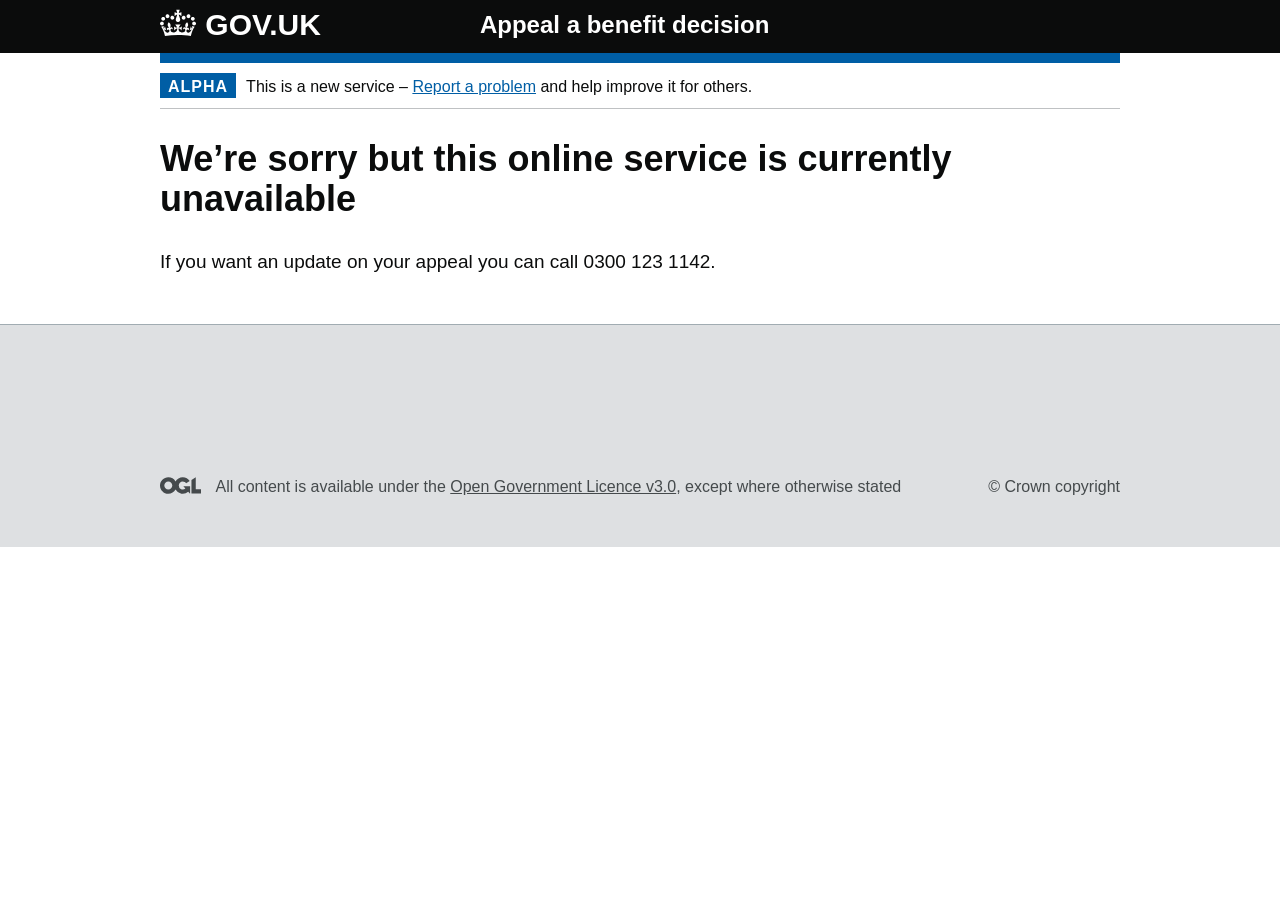
==== shutterPages/tya/index.html @ 8ff93b27 "Create custom maintenance pages for SYA and TYA" ====
<!DOCTYPE html>
<html>
<head>
    <meta charset="utf-8" />
    <meta http-equiv="X-UA-Compatible" content="IE=edge">
    <title>Service not available - GOV.UK</title>
    <meta name="viewport" content="width=device-width, initial-scale=1">
    <link rel="stylesheet" type="text/css" media="screen" href="main.css" />
    <link rel="shortcut icon" href="assets/favicon.ico" type="image/x-icon">
</head>
<body>
    <header class="govuk-header" role="banner" data-module="header">
        <div class="govuk-header__container govuk-width-container">
            <div class="govuk-header__logo">
                <a href="/" class="govuk-header__link govuk-header__link--homepage">
                    <span class="govuk-header__logotype">
                    
                    <svg role="presentation" focusable="false" class="govuk-header__logotype-crown" xmlns="http://www.w3.org/2000/svg" viewBox="0 0 132 97" height="32" width="36">
                        <path fill="currentColor" fill-rule="evenodd" d="M25 30.2c3.5 1.5 7.7-.2 9.1-3.7 1.5-3.6-.2-7.8-3.9-9.2-3.6-1.4-7.6.3-9.1 3.9-1.4 3.5.3 7.5 3.9 9zM9 39.5c3.6 1.5 7.8-.2 9.2-3.7 1.5-3.6-.2-7.8-3.9-9.1-3.6-1.5-7.6.2-9.1 3.8-1.4 3.5.3 7.5 3.8 9zM4.4 57.2c3.5 1.5 7.7-.2 9.1-3.8 1.5-3.6-.2-7.7-3.9-9.1-3.5-1.5-7.6.3-9.1 3.8-1.4 3.5.3 7.6 3.9 9.1zm38.3-21.4c3.5 1.5 7.7-.2 9.1-3.8 1.5-3.6-.2-7.7-3.9-9.1-3.6-1.5-7.6.3-9.1 3.8-1.3 3.6.4 7.7 3.9 9.1zm64.4-5.6c-3.6 1.5-7.8-.2-9.1-3.7-1.5-3.6.2-7.8 3.8-9.2 3.6-1.4 7.7.3 9.2 3.9 1.3 3.5-.4 7.5-3.9 9zm15.9 9.3c-3.6 1.5-7.7-.2-9.1-3.7-1.5-3.6.2-7.8 3.7-9.1 3.6-1.5 7.7.2 9.2 3.8 1.5 3.5-.3 7.5-3.8 9zm4.7 17.7c-3.6 1.5-7.8-.2-9.2-3.8-1.5-3.6.2-7.7 3.9-9.1 3.6-1.5 7.7.3 9.2 3.8 1.3 3.5-.4 7.6-3.9 9.1zM89.3 35.8c-3.6 1.5-7.8-.2-9.2-3.8-1.4-3.6.2-7.7 3.9-9.1 3.6-1.5 7.7.3 9.2 3.8 1.4 3.6-.3 7.7-3.9 9.1zM69.7 17.7l8.9 4.7V9.3l-8.9 2.8c-.2-.3-.5-.6-.9-.9L72.4 0H59.6l3.5 11.2c-.3.3-.6.5-.9.9l-8.8-2.8v13.1l8.8-4.7c.3.3.6.7.9.9l-5 15.4v.1c-.2.8-.4 1.6-.4 2.4 0 4.1 3.1 7.5 7 8.1h.2c.3 0 .7.1 1 .1.4 0 .7 0 1-.1h.2c4-.6 7.1-4.1 7.1-8.1 0-.8-.1-1.7-.4-2.4V34l-5.1-15.4c.4-.2.7-.6 1-.9zM66 92.8c16.9 0 32.8 1.1 47.1 3.2 4-16.9 8.9-26.7 14-33.5l-9.6-3.4c1 4.9 1.1 7.2 0 10.2-1.5-1.4-3-4.3-4.2-8.7L108.6 76c2.8-2 5-3.2 7.5-3.3-4.4 9.4-10 11.9-13.6 11.2-4.3-.8-6.3-4.6-5.6-7.9 1-4.7 5.7-5.9 8-.5 4.3-8.7-3-11.4-7.6-8.8 7.1-7.2 7.9-13.5 2.1-21.1-8 6.1-8.1 12.3-4.5 20.8-4.7-5.4-12.1-2.5-9.5 6.2 3.4-5.2 7.9-2 7.2 3.1-.6 4.3-6.4 7.8-13.5 7.2-10.3-.9-10.9-8-11.2-13.8 2.5-.5 7.1 1.8 11 7.3L80.2 60c-4.1 4.4-8 5.3-12.3 5.4 1.4-4.4 8-11.6 8-11.6H55.5s6.4 7.2 7.9 11.6c-4.2-.1-8-1-12.3-5.4l1.4 16.4c3.9-5.5 8.5-7.7 10.9-7.3-.3 5.8-.9 12.8-11.1 13.8-7.2.6-12.9-2.9-13.5-7.2-.7-5 3.8-8.3 7.1-3.1 2.7-8.7-4.6-11.6-9.4-6.2 3.7-8.5 3.6-14.7-4.6-20.8-5.8 7.6-5 13.9 2.2 21.1-4.7-2.6-11.9.1-7.7 8.8 2.3-5.5 7.1-4.2 8.1.5.7 3.3-1.3 7.1-5.7 7.9-3.5.7-9-1.8-13.5-11.2 2.5.1 4.7 1.3 7.5 3.3l-4.7-15.4c-1.2 4.4-2.7 7.2-4.3 8.7-1.1-3-.9-5.3 0-10.2l-9.5 3.4c5 6.9 9.9 16.7 14 33.5 14.8-2.1 30.8-3.2 47.7-3.2z"></path>
                        <image src="/assets/images/govuk-logotype-crown.png" class="govuk-header__logotype-crown-fallback-image"></image>
                    </svg>
                    <span class="govuk-header__logotype-text">
                        GOV.UK
                    </span>
                    </span>
                    
                </a>
            </div>
            <div class="govuk-header__proposition">
                <a href="/" class="proposition-name">Appeal a benefit decision</a>
            </div>
        </div>
    </header>

    <div class="govuk-width-container">
        
        <div class="govuk-phase-banner">
            <p class="govuk-phase-banner__content">
                <strong class="govuk-tag govuk-phase-banner__content__tag ">
                    alpha
                </strong>
                <span class="govuk-phase-banner__text">
                    This is a new service – 
                    <a class="govuk-link" href="mailto:benefitappeal_helpdesk@digital.justice.gov.uk?subject=Report a problem&amp;body=Don’t include personal or financial information like evidence, your National Insurance number or credit card details.">Report a problem</a>
                    and help improve it for others.
                </span>
            </p>
        </div>
        
        <main class="govuk-main-wrapper " id="main-content" role="main">
            <h2 class="govuk-heading-l">
                We’re sorry but this online service is currently unavailable
            </h2>
            <p>If you want an update on your appeal you can call 0300 123 1142.</p>
        </main>
    </div>

    <footer class="govuk-footer " role="contentinfo">
        <div class="govuk-width-container ">
            <div class="govuk-footer__meta">
                <div class="govuk-footer__meta-item govuk-footer__meta-item--grow">
                    <svg role="presentation" focusable="false" class="govuk-footer__licence-logo" xmlns="http://www.w3.org/2000/svg" viewBox="0 0 483.2 195.7" height="17" width="41">
                    <path fill="currentColor" d="M421.5 142.8V.1l-50.7 32.3v161.1h112.4v-50.7zm-122.3-9.6A47.12 47.12 0 0 1 221 97.8c0-26 21.1-47.1 47.1-47.1 16.7 0 31.4 8.7 39.7 21.8l42.7-27.2A97.63 97.63 0 0 0 268.1 0c-36.5 0-68.3 20.1-85.1 49.7A98 98 0 0 0 97.8 0C43.9 0 0 43.9 0 97.8s43.9 97.8 97.8 97.8c36.5 0 68.3-20.1 85.1-49.7a97.76 97.76 0 0 0 149.6 25.4l19.4 22.2h3v-87.8h-80l24.3 27.5zM97.8 145c-26 0-47.1-21.1-47.1-47.1s21.1-47.1 47.1-47.1 47.2 21 47.2 47S123.8 145 97.8 145"></path>
                    </svg>
                    <span class="govuk-footer__licence-description">
                    All content is available under the
                    <a class="govuk-footer__link" href="https://www.nationalarchives.gov.uk/doc/open-government-licence/version/3/" rel="license">Open Government Licence v3.0</a>, except where otherwise stated
                    </span>
                </div>
                <div class="govuk-footer__meta-item">
                    <a class="govuk-footer__link govuk-footer__copyright-logo" href="https://www.nationalarchives.gov.uk/information-management/re-using-public-sector-information/uk-government-licensing-framework/crown-copyright/">© Crown copyright</a>
                </div>
            </div>
        </div>
    </footer>
</body>
</html>
---- shutterPages/tya/main.css ----
body {
    margin: 0;
}

.govuk-link,a {
    font-family: "nta",Arial,sans-serif;
    -webkit-font-smoothing: antialiased;
    -moz-osx-font-smoothing: grayscale
}

/*! Copyright (c) 2011 by Margaret Calvert & Henrik Kubel. All rights reserved. The font has been customised for exclusive use on gov.uk. This cut is not commercially available. */
@font-face {
    font-family: 'nta';
    src: url('/assets/fonts/v1-2c037cf7e1-light.eot');
    src: url('/assets/fonts/v1-2c037cf7e1-light.eot') format('embedded-opentype'),
      url('/assets/fonts/v1-f38ad40456-light.woff2') format('woff2'),
      url('/assets/fonts/v1-458f8ea81c-light.woff') format('woff');
    font-weight: normal;
    font-style: normal;
    font-display: fallback;
}
  
@font-face {
    font-family: 'nta';
    src: url('/assets/fonts/v1-fb2676462a-bold.eot');
    src: url('/assets/fonts/v1-fb2676462a-bold.eot') format('embedded-opentype'),
      url('/assets/fonts/v1-a2452cb66f-bold.woff2') format('woff2'),
      url('/assets/fonts/v1-f38c792ac2-bold.woff') format('woff');
    font-weight: bold;
    font-style: normal;
    font-display: fallback;
}

@media print {
    .govuk-link,a {
        font-family: sans-serif
    }
}

.govuk-link:focus,a:focus {
    outline: 3px solid #ffbf47;
    outline-offset: 0;
    background-color: #ffbf47
}

.govuk-link:link,a:link {
    color: #005ea5
}

.govuk-link:visited,a:visited {
    color: #4c2c92
}

.govuk-link:hover,a:hover {
    color: #2b8cc4
}

.govuk-link:active,a:active {
    color: #2b8cc4
}

.govuk-link:focus,a:focus {
    color: #0b0c0c
}

@media print {
    [href^="/"].govuk-link::after,a[href^="/"]::after,[href^="http://"].govuk-link::after,a[href^="http://"]::after,[href^="https://"].govuk-link::after,a[href^="https://"]::after {
        content: " (" attr(href) ")";
        font-size: 90%;
        word-wrap: break-word
    }
}

.govuk-link--muted:link,.govuk-link--muted:visited,.govuk-link--muted:hover,.govuk-link--muted:active {
    color: #6f777b
}

.govuk-link--muted:focus {
    color: #0b0c0c
}

.govuk-link--text-colour:link,.govuk-link--text-colour:visited,.govuk-link--text-colour:hover,.govuk-link--text-colour:active,.govuk-link--text-colour:focus {
    color: #0b0c0c
}

@media print {
    .govuk-link--text-colour:link,.govuk-link--text-colour:visited,.govuk-link--text-colour:hover,.govuk-link--text-colour:active,.govuk-link--text-colour:focus {
        color: #000
    }
}

.govuk-link--no-visited-state:link {
    color: #005ea5
}

.govuk-link--no-visited-state:visited {
    color: #005ea5
}

.govuk-link--no-visited-state:hover {
    color: #2b8cc4
}

.govuk-link--no-visited-state:active {
    color: #2b8cc4
}

.govuk-link--no-visited-state:focus {
    color: #0b0c0c
}

.govuk-list,ul,ol {
    font-family: "nta",Arial,sans-serif;
    -webkit-font-smoothing: antialiased;
    -moz-osx-font-smoothing: grayscale;
    font-weight: 400;
    font-size: 16px;
    font-size: 1rem;
    line-height: 1.25;
    color: #0b0c0c;
    margin-top: 0;
    margin-bottom: 15px;
    padding-left: 0;
    list-style-type: none
}

@media print {
    .govuk-list,ul,ol {
        font-family: sans-serif
    }
}

@media (min-width: 40.0625em) {
    .govuk-list,ul,ol {
        font-size:19px;
        font-size: 1.1875rem;
        line-height: 1.31579
    }
}

@media print {
    .govuk-list,ul,ol {
        font-size: 14pt;
        line-height: 1.15
    }
}

@media print {
    .govuk-list,ul,ol {
        color: #000
    }
}

@media (min-width: 40.0625em) {
    .govuk-list,ul,ol {
        margin-bottom:20px
    }
}

.govuk-list .govuk-list,ul .govuk-list,ol .govuk-list,.govuk-list ul,ul ul,ol ul,.govuk-list ol,ul ol,ol ol {
    margin-top: 10px
}

.govuk-list>li,ul>li,ol>li {
    margin-bottom: 5px
}

.govuk-list--bullet,ul {
    padding-left: 20px;
    list-style-type: disc
}

.govuk-list--number,ol {
    padding-left: 20px;
    list-style-type: decimal
}

.govuk-list--bullet>li,ul>li,.govuk-list--number>li,ol>li {
    margin-bottom: 0
}

@media (min-width: 40.0625em) {
    .govuk-list--bullet>li,ul>li,.govuk-list--number>li,ol>li {
        margin-bottom:5px
    }
}

.govuk-template {
    background-color: #dee0e2
}

.govuk-template__body {
    margin: 0;
    background-color: #fff
}

.govuk-heading-xl {
    color: #0b0c0c;
    font-family: "nta",Arial,sans-serif;
    -webkit-font-smoothing: antialiased;
    -moz-osx-font-smoothing: grayscale;
    font-weight: 700;
    font-size: 32px;
    font-size: 2rem;
    line-height: 1.09375;
    display: block;
    margin-top: 0;
    margin-bottom: 30px
}

@media print {
    .govuk-heading-xl {
        color: #000
    }
}

@media print {
    .govuk-heading-xl {
        font-family: sans-serif
    }
}

@media (min-width: 40.0625em) {
    .govuk-heading-xl {
        font-size:48px;
        font-size: 3rem;
        line-height: 1.04167
    }
}

@media print {
    .govuk-heading-xl {
        font-size: 32pt;
        line-height: 1.15
    }
}

@media (min-width: 40.0625em) {
    .govuk-heading-xl {
        margin-bottom:50px
    }
}

.govuk-heading-l {
    color: #0b0c0c;
    font-family: "nta",Arial,sans-serif;
    -webkit-font-smoothing: antialiased;
    -moz-osx-font-smoothing: grayscale;
    font-weight: 700;
    font-size: 24px;
    font-size: 1.5rem;
    line-height: 1.04167;
    display: block;
    margin-top: 0;
    margin-bottom: 20px
}

@media print {
    .govuk-heading-l {
        color: #000
    }
}

@media print {
    .govuk-heading-l {
        font-family: sans-serif
    }
}

@media (min-width: 40.0625em) {
    .govuk-heading-l {
        font-size:36px;
        font-size: 2.25rem;
        line-height: 1.11111
    }
}

@media print {
    .govuk-heading-l {
        font-size: 24pt;
        line-height: 1.05
    }
}

@media (min-width: 40.0625em) {
    .govuk-heading-l {
        margin-bottom:30px
    }
}

.govuk-heading-m {
    color: #0b0c0c;
    font-family: "nta",Arial,sans-serif;
    -webkit-font-smoothing: antialiased;
    -moz-osx-font-smoothing: grayscale;
    font-weight: 700;
    font-size: 18px;
    font-size: 1.125rem;
    line-height: 1.11111;
    display: block;
    margin-top: 0;
    margin-bottom: 15px
}

@media print {
    .govuk-heading-m {
        color: #000
    }
}

@media print {
    .govuk-heading-m {
        font-family: sans-serif
    }
}

@media (min-width: 40.0625em) {
    .govuk-heading-m {
        font-size:24px;
        font-size: 1.5rem;
        line-height: 1.25
    }
}

@media print {
    .govuk-heading-m {
        font-size: 18pt;
        line-height: 1.15
    }
}

@media (min-width: 40.0625em) {
    .govuk-heading-m {
        margin-bottom:20px
    }
}

.govuk-heading-s {
    color: #0b0c0c;
    font-family: "nta",Arial,sans-serif;
    -webkit-font-smoothing: antialiased;
    -moz-osx-font-smoothing: grayscale;
    font-weight: 700;
    font-size: 16px;
    font-size: 1rem;
    line-height: 1.25;
    display: block;
    margin-top: 0;
    margin-bottom: 15px
}

@media print {
    .govuk-heading-s {
        color: #000
    }
}

@media print {
    .govuk-heading-s {
        font-family: sans-serif
    }
}

@media (min-width: 40.0625em) {
    .govuk-heading-s {
        font-size:19px;
        font-size: 1.1875rem;
        line-height: 1.31579
    }
}

@media print {
    .govuk-heading-s {
        font-size: 14pt;
        line-height: 1.15
    }
}

@media (min-width: 40.0625em) {
    .govuk-heading-s {
        margin-bottom:20px
    }
}

.govuk-caption-xl {
    font-family: "nta",Arial,sans-serif;
    -webkit-font-smoothing: antialiased;
    -moz-osx-font-smoothing: grayscale;
    font-weight: 400;
    font-size: 18px;
    font-size: 1.125rem;
    line-height: 1.11111;
    display: block;
    margin-bottom: 5px;
    color: #6f777b
}

@media print {
    .govuk-caption-xl {
        font-family: sans-serif
    }
}

@media (min-width: 40.0625em) {
    .govuk-caption-xl {
        font-size:27px;
        font-size: 1.6875rem;
        line-height: 1.11111
    }
}

@media print {
    .govuk-caption-xl {
        font-size: 18pt;
        line-height: 1.15
    }
}

.govuk-caption-l {
    font-family: "nta",Arial,sans-serif;
    -webkit-font-smoothing: antialiased;
    -moz-osx-font-smoothing: grayscale;
    font-weight: 400;
    font-size: 18px;
    font-size: 1.125rem;
    line-height: 1.11111;
    display: block;
    margin-bottom: 5px;
    color: #6f777b
}

@media print {
    .govuk-caption-l {
        font-family: sans-serif
    }
}

@media (min-width: 40.0625em) {
    .govuk-caption-l {
        font-size:24px;
        font-size: 1.5rem;
        line-height: 1.25
    }
}

@media print {
    .govuk-caption-l {
        font-size: 18pt;
        line-height: 1.15
    }
}

@media (min-width: 40.0625em) {
    .govuk-caption-l {
        margin-bottom:0
    }
}

.govuk-caption-m {
    font-family: "nta",Arial,sans-serif;
    -webkit-font-smoothing: antialiased;
    -moz-osx-font-smoothing: grayscale;
    font-weight: 400;
    font-size: 16px;
    font-size: 1rem;
    line-height: 1.25;
    display: block;
    color: #6f777b
}

@media print {
    .govuk-caption-m {
        font-family: sans-serif
    }
}

@media (min-width: 40.0625em) {
    .govuk-caption-m {
        font-size:19px;
        font-size: 1.1875rem;
        line-height: 1.31579
    }
}

@media print {
    .govuk-caption-m {
        font-size: 14pt;
        line-height: 1.15
    }
}

.govuk-body-l,.govuk-body-lead {
    color: #0b0c0c;
    font-family: "nta",Arial,sans-serif;
    -webkit-font-smoothing: antialiased;
    -moz-osx-font-smoothing: grayscale;
    font-weight: 400;
    font-size: 18px;
    font-size: 1.125rem;
    line-height: 1.11111;
    margin-top: 0;
    margin-bottom: 20px
}

@media print {
    .govuk-body-l,.govuk-body-lead {
        color: #000
    }
}

@media print {
    .govuk-body-l,.govuk-body-lead {
        font-family: sans-serif
    }
}

@media (min-width: 40.0625em) {
    .govuk-body-l,.govuk-body-lead {
        font-size:24px;
        font-size: 1.5rem;
        line-height: 1.25
    }
}

@media print {
    .govuk-body-l,.govuk-body-lead {
        font-size: 18pt;
        line-height: 1.15
    }
}

@media (min-width: 40.0625em) {
    .govuk-body-l,.govuk-body-lead {
        margin-bottom:30px
    }
}

.govuk-body-m,.govuk-body,p {
    color: #0b0c0c;
    font-family: "nta",Arial,sans-serif;
    -webkit-font-smoothing: antialiased;
    -moz-osx-font-smoothing: grayscale;
    font-weight: 400;
    font-size: 16px;
    font-size: 1rem;
    line-height: 1.25;
    margin-top: 0;
    margin-bottom: 15px
}

@media print {
    .govuk-body-m,.govuk-body,p {
        color: #000
    }
}

@media print {
    .govuk-body-m,.govuk-body,p {
        font-family: sans-serif
    }
}

@media (min-width: 40.0625em) {
    .govuk-body-m,.govuk-body,p {
        font-size:19px;
        font-size: 1.1875rem;
        line-height: 1.31579
    }
}

@media print {
    .govuk-body-m,.govuk-body,p {
        font-size: 14pt;
        line-height: 1.15
    }
}

@media (min-width: 40.0625em) {
    .govuk-body-m,.govuk-body,p {
        margin-bottom:20px
    }
}

.govuk-body-s {
    color: #0b0c0c;
    font-family: "nta",Arial,sans-serif;
    -webkit-font-smoothing: antialiased;
    -moz-osx-font-smoothing: grayscale;
    font-weight: 400;
    font-size: 14px;
    font-size: .875rem;
    line-height: 1.14286;
    margin-top: 0;
    margin-bottom: 15px
}

@media print {
    .govuk-body-s {
        color: #000
    }
}

@media print {
    .govuk-body-s {
        font-family: sans-serif
    }
}

@media (min-width: 40.0625em) {
    .govuk-body-s {
        font-size:16px;
        font-size: 1rem;
        line-height: 1.25
    }
}

@media print {
    .govuk-body-s {
        font-size: 14pt;
        line-height: 1.2
    }
}

@media (min-width: 40.0625em) {
    .govuk-body-s {
        margin-bottom:20px
    }
}

.govuk-body-xs {
    color: #0b0c0c;
    font-family: "nta",Arial,sans-serif;
    -webkit-font-smoothing: antialiased;
    -moz-osx-font-smoothing: grayscale;
    font-weight: 400;
    font-size: 12px;
    font-size: .75rem;
    line-height: 1.25;
    margin-top: 0;
    margin-bottom: 15px
}

@media print {
    .govuk-body-xs {
        color: #000
    }
}

@media print {
    .govuk-body-xs {
        font-family: sans-serif
    }
}

@media (min-width: 40.0625em) {
    .govuk-body-xs {
        font-size:14px;
        font-size: .875rem;
        line-height: 1.42857
    }
}

@media print {
    .govuk-body-xs {
        font-size: 12pt;
        line-height: 1.2
    }
}

@media (min-width: 40.0625em) {
    .govuk-body-xs {
        margin-bottom:20px
    }
}

.govuk-body-l+.govuk-heading-l,.govuk-body-lead+.govuk-heading-l {
    padding-top: 5px
}

@media (min-width: 40.0625em) {
    .govuk-body-l+.govuk-heading-l,.govuk-body-lead+.govuk-heading-l {
        padding-top:10px
    }
}

.govuk-body-m+.govuk-heading-l,.govuk-body+.govuk-heading-l,p+.govuk-heading-l,.govuk-body-s+.govuk-heading-l,.govuk-list+.govuk-heading-l,ul+.govuk-heading-l,ol+.govuk-heading-l {
    padding-top: 15px
}

@media (min-width: 40.0625em) {
    .govuk-body-m+.govuk-heading-l,.govuk-body+.govuk-heading-l,p+.govuk-heading-l,.govuk-body-s+.govuk-heading-l,.govuk-list+.govuk-heading-l,ul+.govuk-heading-l,ol+.govuk-heading-l {
        padding-top:20px
    }
}

.govuk-body-m+.govuk-heading-m,.govuk-body+.govuk-heading-m,p+.govuk-heading-m,.govuk-body-s+.govuk-heading-m,.govuk-list+.govuk-heading-m,ul+.govuk-heading-m,ol+.govuk-heading-m,.govuk-body-m+.govuk-heading-s,.govuk-body+.govuk-heading-s,p+.govuk-heading-s,.govuk-body-s+.govuk-heading-s,.govuk-list+.govuk-heading-s,ul+.govuk-heading-s,ol+.govuk-heading-s {
    padding-top: 5px
}

@media (min-width: 40.0625em) {
    .govuk-body-m+.govuk-heading-m,.govuk-body+.govuk-heading-m,p+.govuk-heading-m,.govuk-body-s+.govuk-heading-m,.govuk-list+.govuk-heading-m,ul+.govuk-heading-m,ol+.govuk-heading-m,.govuk-body-m+.govuk-heading-s,.govuk-body+.govuk-heading-s,p+.govuk-heading-s,.govuk-body-s+.govuk-heading-s,.govuk-list+.govuk-heading-s,ul+.govuk-heading-s,ol+.govuk-heading-s {
        padding-top:10px
    }
}

.govuk-section-break {
    margin: 0;
    border: 0
}

.govuk-section-break--xl {
    margin-top: 30px;
    margin-bottom: 30px
}

@media (min-width: 40.0625em) {
    .govuk-section-break--xl {
        margin-top:50px
    }
}

@media (min-width: 40.0625em) {
    .govuk-section-break--xl {
        margin-bottom:50px
    }
}

.govuk-section-break--l {
    margin-top: 20px;
    margin-bottom: 20px
}

@media (min-width: 40.0625em) {
    .govuk-section-break--l {
        margin-top:30px
    }
}

@media (min-width: 40.0625em) {
    .govuk-section-break--l {
        margin-bottom:30px
    }
}

.govuk-section-break--m {
    margin-top: 15px;
    margin-bottom: 15px
}

@media (min-width: 40.0625em) {
    .govuk-section-break--m {
        margin-top:20px
    }
}

@media (min-width: 40.0625em) {
    .govuk-section-break--m {
        margin-bottom:20px
    }
}

.govuk-section-break--visible {
    border-bottom: 1px solid #bfc1c3
}

.govuk-form-group {
    margin-bottom: 20px
}

@media (min-width: 40.0625em) {
    .govuk-form-group {
        margin-bottom:30px
    }
}

.govuk-form-group .govuk-form-group:last-of-type {
    margin-bottom: 0
}

.govuk-form-group--error {
    padding-left: 15px;
    border-left: 5px solid #b10e1e
}

.govuk-form-group--error .govuk-form-group {
    padding: 0;
    border: 0
}

.govuk-grid-row {
    margin-right: -15px;
    margin-left: -15px
}

.govuk-grid-row:after {
    content: "";
    display: block;
    clear: both
}

.govuk-grid-column-one-quarter {
    box-sizing: border-box;
    width: 100%;
    padding: 0 15px
}

@media (min-width: 40.0625em) {
    .govuk-grid-column-one-quarter {
        width:25%;
        float: left
    }
}

.govuk-grid-column-one-third {
    box-sizing: border-box;
    width: 100%;
    padding: 0 15px
}

@media (min-width: 40.0625em) {
    .govuk-grid-column-one-third {
        width:33.3333%;
        float: left
    }
}

.govuk-grid-column-one-half {
    box-sizing: border-box;
    width: 100%;
    padding: 0 15px
}

@media (min-width: 40.0625em) {
    .govuk-grid-column-one-half {
        width:50%;
        float: left
    }
}

.govuk-grid-column-two-thirds {
    box-sizing: border-box;
    width: 100%;
    padding: 0 15px
}

@media (min-width: 40.0625em) {
    .govuk-grid-column-two-thirds {
        width:66.6666%;
        float: left
    }
}

.govuk-grid-column-three-quarters {
    box-sizing: border-box;
    width: 100%;
    padding: 0 15px
}

@media (min-width: 40.0625em) {
    .govuk-grid-column-three-quarters {
        width:75%;
        float: left
    }
}

.govuk-grid-column-full {
    box-sizing: border-box;
    width: 100%;
    padding: 0 15px
}

@media (min-width: 40.0625em) {
    .govuk-grid-column-full {
        width:100%;
        float: left
    }
}

.govuk-main-wrapper {
    padding-top: 20px;
    padding-bottom: 20px;
    display: block
}

@media (min-width: 40.0625em) {
    .govuk-main-wrapper {
        padding-top:30px
    }
}

@media (min-width: 40.0625em) {
    .govuk-main-wrapper {
        padding-bottom:30px
    }
}

.govuk-main-wrapper--l {
    padding-top: 30px
}

@media (min-width: 40.0625em) {
    .govuk-main-wrapper--l {
        padding-top:50px
    }
}

.govuk-width-container {
    max-width: 960px;
    margin: 0 15px
}

@media (min-width: 40.0625em) {
    .govuk-width-container {
        margin:0 30px
    }
}

@media (min-width: 1020px) {
    .govuk-width-container {
        margin:0 auto
    }
}

.govuk-back-link {
    font-size: 14px;
    font-size: .875rem;
    line-height: 1.14286;
    font-family: "nta",Arial,sans-serif;
    -webkit-font-smoothing: antialiased;
    -moz-osx-font-smoothing: grayscale;
    display: inline-block;
    position: relative;
    margin-top: 15px;
    margin-bottom: 15px;
    padding-left: 14px;
    border-bottom: 1px solid #0b0c0c;
    text-decoration: none
}

@media (min-width: 40.0625em) {
    .govuk-back-link {
        font-size:16px;
        font-size: 1rem;
        line-height: 1.25
    }
}

@media print {
    .govuk-back-link {
        font-size: 14pt;
        line-height: 1.2
    }
}

@media print {
    .govuk-back-link {
        font-family: sans-serif
    }
}

.govuk-back-link:focus {
    outline: 3px solid #ffbf47;
    outline-offset: 0;
    background-color: #ffbf47
}

.govuk-back-link:link,.govuk-back-link:visited,.govuk-back-link:hover,.govuk-back-link:active,.govuk-back-link:focus {
    color: #0b0c0c
}

@media print {
    .govuk-back-link:link,.govuk-back-link:visited,.govuk-back-link:hover,.govuk-back-link:active,.govuk-back-link:focus {
        color: #000
    }
}

.govuk-back-link:before {
    display: block;
    width: 0;
    height: 0;
    border-style: solid;
    border-color: transparent;
    -webkit-clip-path: polygon(0% 50%, 100% 100%, 100% 0%);
    clip-path: polygon(0% 50%, 100% 100%, 100% 0%);
    border-width: 5px 6px 5px 0;
    border-right-color: inherit;
    content: "";
    position: absolute;
    top: -1px;
    bottom: 1px;
    left: 0;
    margin: auto
}

.govuk-back-link:before {
    top: -1px;
    bottom: 1px
}

.govuk-breadcrumbs {
    font-family: "nta",Arial,sans-serif;
    -webkit-font-smoothing: antialiased;
    -moz-osx-font-smoothing: grayscale;
    font-weight: 400;
    font-size: 14px;
    font-size: .875rem;
    line-height: 1.14286;
    color: #0b0c0c;
    margin-top: 15px;
    margin-bottom: 10px
}

@media print {
    .govuk-breadcrumbs {
        font-family: sans-serif
    }
}

@media (min-width: 40.0625em) {
    .govuk-breadcrumbs {
        font-size:16px;
        font-size: 1rem;
        line-height: 1.25
    }
}

@media print {
    .govuk-breadcrumbs {
        font-size: 14pt;
        line-height: 1.2
    }
}

@media print {
    .govuk-breadcrumbs {
        color: #000
    }
}

.govuk-breadcrumbs__list {
    margin: 0;
    padding: 0;
    list-style-type: none
}

.govuk-breadcrumbs__list:after {
    content: "";
    display: block;
    clear: both
}

.govuk-breadcrumbs__list-item {
    display: inline-block;
    position: relative;
    margin-bottom: 5px;
    margin-left: 10px;
    padding-left: 15.655px;
    float: left
}

.govuk-breadcrumbs__list-item:before {
    content: "";
    display: block;
    position: absolute;
    top: -1px;
    bottom: 1px;
    left: -3.31px;
    width: 7px;
    height: 7px;
    margin: auto 0;
    -webkit-transform: rotate(45deg);
    -ms-transform: rotate(45deg);
    transform: rotate(45deg);
    border: solid;
    border-width: 1px 1px 0 0;
    border-color: #6f777b
}

.govuk-breadcrumbs__list-item:first-child {
    margin-left: 0;
    padding-left: 0
}

.govuk-breadcrumbs__list-item:first-child:before {
    content: none;
    display: none
}

.govuk-breadcrumbs__link {
    font-family: "nta",Arial,sans-serif;
    -webkit-font-smoothing: antialiased;
    -moz-osx-font-smoothing: grayscale
}

@media print {
    .govuk-breadcrumbs__link {
        font-family: sans-serif
    }
}

.govuk-breadcrumbs__link:focus {
    outline: 3px solid #ffbf47;
    outline-offset: 0;
    background-color: #ffbf47
}

.govuk-breadcrumbs__link:link,.govuk-breadcrumbs__link:visited,.govuk-breadcrumbs__link:hover,.govuk-breadcrumbs__link:active,.govuk-breadcrumbs__link:focus {
    color: #0b0c0c
}

@media print {
    .govuk-breadcrumbs__link:link,.govuk-breadcrumbs__link:visited,.govuk-breadcrumbs__link:hover,.govuk-breadcrumbs__link:active,.govuk-breadcrumbs__link:focus {
        color: #000
    }
}

.govuk-button {
    font-family: "nta",Arial,sans-serif;
    -webkit-font-smoothing: antialiased;
    -moz-osx-font-smoothing: grayscale;
    font-weight: 400;
    font-size: 16px;
    font-size: 1rem;
    line-height: 1.1875;
    box-sizing: border-box;
    display: inline-block;
    position: relative;
    width: 100%;
    margin-top: 0;
    margin-bottom: 22px;
    padding: 7px 10px;
    border: 2px solid transparent;
    border-radius: 0;
    color: #fff;
    background-color: #00823b;
    box-shadow: 0 2px 0 #003618;
    text-align: center;
    vertical-align: top;
    cursor: pointer;
    -webkit-appearance: none
}

@media print {
    .govuk-button {
        font-family: sans-serif
    }
}

@media (min-width: 40.0625em) {
    .govuk-button {
        font-size:19px;
        font-size: 1.1875rem;
        line-height: 1
    }
}

@media print {
    .govuk-button {
        font-size: 14pt;
        line-height: 19px
    }
}

.govuk-button:focus {
    outline: 3px solid #ffbf47;
    outline-offset: 0
}

@media (min-width: 40.0625em) {
    .govuk-button {
        margin-bottom:32px
    }
}

@media (min-width: 40.0625em) {
    .govuk-button {
        width:auto
    }
}

.govuk-button:link,.govuk-button:visited,.govuk-button:active,.govuk-button:hover {
    color: #fff;
    text-decoration: none
}

.govuk-button::-moz-focus-inner {
    padding: 0;
    border: 0
}

.govuk-button:hover,.govuk-button:focus {
    background-color: #00692f
}

.govuk-button:active {
    top: 2px;
    box-shadow: none
}

.govuk-button::before {
    content: "";
    display: block;
    position: absolute;
    top: -2px;
    right: -2px;
    bottom: -4px;
    left: -2px;
    background: transparent
}

.govuk-button:active::before {
    top: -4px
}

.govuk-button--disabled,.govuk-button[disabled="disabled"],.govuk-button[disabled] {
    opacity: 0.5;
    background: #00823b
}

.govuk-button--disabled:hover,.govuk-button[disabled="disabled"]:hover,.govuk-button[disabled]:hover {
    background-color: #00823b;
    cursor: default
}

.govuk-button--disabled:focus,.govuk-button[disabled="disabled"]:focus,.govuk-button[disabled]:focus {
    outline: none
}

.govuk-button--disabled:active,.govuk-button[disabled="disabled"]:active,.govuk-button[disabled]:active {
    top: 0;
    box-shadow: 0 2px 0 #003618
}

.govuk-button--start {
    font-weight: 700;
    font-size: 18px;
    font-size: 1.125rem;
    line-height: 1;
    min-height: auto;
    padding-top: 8px;
    padding-right: 40px;
    padding-bottom: 8px;
    padding-left: 15px;
    background-image: url("/assets/images/icon-pointer.png");
    background-repeat: no-repeat;
    background-position: 100% 50%
}

@media (min-width: 40.0625em) {
    .govuk-button--start {
        font-size:24px;
        font-size: 1.5rem;
        line-height: 1
    }
}

@media print {
    .govuk-button--start {
        font-size: 18pt;
        line-height: 1
    }
}

@media only screen and (-webkit-min-device-pixel-ratio: 2), only screen and (min--moz-device-pixel-ratio: 2), only screen and (min-device-pixel-ratio: 2), only screen and (min-resolution: 192dpi), only screen and (min-resolution: 2dppx) {
    .govuk-button--start {
        background-image:url("/assets/images/icon-pointer-2x.png");
        background-size: 30px 19px
    }
}

.govuk-button {
    padding-top: 9px;
    padding-bottom: 6px
}

.govuk-button--start {
    padding-top: 9px;
    padding-bottom: 6px
}

.govuk-error-message {
    font-family: "nta",Arial,sans-serif;
    -webkit-font-smoothing: antialiased;
    -moz-osx-font-smoothing: grayscale;
    font-weight: 700;
    font-size: 16px;
    font-size: 1rem;
    line-height: 1.25;
    display: block;
    margin-bottom: 15px;
    clear: both;
    color: #b10e1e
}

@media print {
    .govuk-error-message {
        font-family: sans-serif
    }
}

@media (min-width: 40.0625em) {
    .govuk-error-message {
        font-size:19px;
        font-size: 1.1875rem;
        line-height: 1.31579
    }
}

@media print {
    .govuk-error-message {
        font-size: 14pt;
        line-height: 1.15
    }
}

.govuk-fieldset {
    margin: 0;
    padding: 0;
    border: 0
}

.govuk-fieldset:after {
    content: "";
    display: block;
    clear: both
}

.govuk-fieldset__legend {
    font-family: "nta",Arial,sans-serif;
    -webkit-font-smoothing: antialiased;
    -moz-osx-font-smoothing: grayscale;
    font-weight: 400;
    font-size: 16px;
    font-size: 1rem;
    line-height: 1.25;
    color: #0b0c0c;
    box-sizing: border-box;
    display: table;
    max-width: 100%;
    margin-bottom: 10px;
    padding: 0;
    overflow: hidden;
    white-space: normal
}

@media print {
    .govuk-fieldset__legend {
        font-family: sans-serif
    }
}

@media (min-width: 40.0625em) {
    .govuk-fieldset__legend {
        font-size:19px;
        font-size: 1.1875rem;
        line-height: 1.31579
    }
}

@media print {
    .govuk-fieldset__legend {
        font-size: 14pt;
        line-height: 1.15
    }
}

@media print {
    .govuk-fieldset__legend {
        color: #000
    }
}

.govuk-fieldset__legend--xl {
    font-family: "nta",Arial,sans-serif;
    -webkit-font-smoothing: antialiased;
    -moz-osx-font-smoothing: grayscale;
    font-weight: 700;
    font-size: 32px;
    font-size: 2rem;
    line-height: 1.09375;
    margin-bottom: 15px
}

@media print {
    .govuk-fieldset__legend--xl {
        font-family: sans-serif
    }
}

@media (min-width: 40.0625em) {
    .govuk-fieldset__legend--xl {
        font-size:48px;
        font-size: 3rem;
        line-height: 1.04167
    }
}

@media print {
    .govuk-fieldset__legend--xl {
        font-size: 32pt;
        line-height: 1.15
    }
}

.govuk-fieldset__legend--l {
    font-family: "nta",Arial,sans-serif;
    -webkit-font-smoothing: antialiased;
    -moz-osx-font-smoothing: grayscale;
    font-weight: 700;
    font-size: 24px;
    font-size: 1.5rem;
    line-height: 1.04167;
    margin-bottom: 15px
}

@media print {
    .govuk-fieldset__legend--l {
        font-family: sans-serif
    }
}

@media (min-width: 40.0625em) {
    .govuk-fieldset__legend--l {
        font-size:36px;
        font-size: 2.25rem;
        line-height: 1.11111
    }
}

@media print {
    .govuk-fieldset__legend--l {
        font-size: 24pt;
        line-height: 1.05
    }
}

.govuk-fieldset__legend--m {
    font-family: "nta",Arial,sans-serif;
    -webkit-font-smoothing: antialiased;
    -moz-osx-font-smoothing: grayscale;
    font-weight: 700;
    font-size: 18px;
    font-size: 1.125rem;
    line-height: 1.11111;
    margin-bottom: 15px
}

@media print {
    .govuk-fieldset__legend--m {
        font-family: sans-serif
    }
}

@media (min-width: 40.0625em) {
    .govuk-fieldset__legend--m {
        font-size:24px;
        font-size: 1.5rem;
        line-height: 1.25
    }
}

@media print {
    .govuk-fieldset__legend--m {
        font-size: 18pt;
        line-height: 1.15
    }
}

.govuk-fieldset__legend--s {
    font-family: "nta",Arial,sans-serif;
    -webkit-font-smoothing: antialiased;
    -moz-osx-font-smoothing: grayscale;
    font-weight: 700;
    font-size: 16px;
    font-size: 1rem;
    line-height: 1.25
}

@media print {
    .govuk-fieldset__legend--s {
        font-family: sans-serif
    }
}

@media (min-width: 40.0625em) {
    .govuk-fieldset__legend--s {
        font-size:19px;
        font-size: 1.1875rem;
        line-height: 1.31579
    }
}

@media print {
    .govuk-fieldset__legend--s {
        font-size: 14pt;
        line-height: 1.15
    }
}

.govuk-fieldset__heading {
    margin: 0;
    font-size: inherit;
    font-weight: inherit
}

.govuk-hint {
    font-family: "nta",Arial,sans-serif;
    -webkit-font-smoothing: antialiased;
    -moz-osx-font-smoothing: grayscale;
    font-weight: 400;
    font-size: 16px;
    font-size: 1rem;
    line-height: 1.25;
    display: block;
    margin-bottom: 15px;
    color: #6f777b
}

@media print {
    .govuk-hint {
        font-family: sans-serif
    }
}

@media (min-width: 40.0625em) {
    .govuk-hint {
        font-size:19px;
        font-size: 1.1875rem;
        line-height: 1.31579
    }
}

@media print {
    .govuk-hint {
        font-size: 14pt;
        line-height: 1.15
    }
}

.govuk-label:not(.govuk-label--m):not(.govuk-label--l):not(.govuk-label--xl)+.govuk-hint {
    margin-bottom: 10px
}

.govuk-fieldset__legend:not(.govuk-fieldset__legend--m):not(.govuk-fieldset__legend--l):not(.govuk-fieldset__legend--xl)+.govuk-hint {
    margin-bottom: 10px
}

.govuk-fieldset__legend+.govuk-hint,.govuk-fieldset__legend+.govuk-hint {
    margin-top: -5px
}

.govuk-label {
    font-family: "nta",Arial,sans-serif;
    -webkit-font-smoothing: antialiased;
    -moz-osx-font-smoothing: grayscale;
    font-weight: 400;
    font-size: 16px;
    font-size: 1rem;
    line-height: 1.25;
    color: #0b0c0c;
    display: block;
    margin-bottom: 5px
}

@media print {
    .govuk-label {
        font-family: sans-serif
    }
}

@media (min-width: 40.0625em) {
    .govuk-label {
        font-size:19px;
        font-size: 1.1875rem;
        line-height: 1.31579
    }
}

@media print {
    .govuk-label {
        font-size: 14pt;
        line-height: 1.15
    }
}

@media print {
    .govuk-label {
        color: #000
    }
}

.govuk-label--xl {
    font-family: "nta",Arial,sans-serif;
    -webkit-font-smoothing: antialiased;
    -moz-osx-font-smoothing: grayscale;
    font-weight: 700;
    font-size: 32px;
    font-size: 2rem;
    line-height: 1.09375;
    margin-bottom: 15px
}

@media print {
    .govuk-label--xl {
        font-family: sans-serif
    }
}

@media (min-width: 40.0625em) {
    .govuk-label--xl {
        font-size:48px;
        font-size: 3rem;
        line-height: 1.04167
    }
}

@media print {
    .govuk-label--xl {
        font-size: 32pt;
        line-height: 1.15
    }
}

.govuk-label--l {
    font-family: "nta",Arial,sans-serif;
    -webkit-font-smoothing: antialiased;
    -moz-osx-font-smoothing: grayscale;
    font-weight: 700;
    font-size: 24px;
    font-size: 1.5rem;
    line-height: 1.04167;
    margin-bottom: 15px
}

@media print {
    .govuk-label--l {
        font-family: sans-serif
    }
}

@media (min-width: 40.0625em) {
    .govuk-label--l {
        font-size:36px;
        font-size: 2.25rem;
        line-height: 1.11111
    }
}

@media print {
    .govuk-label--l {
        font-size: 24pt;
        line-height: 1.05
    }
}

.govuk-label--m {
    font-family: "nta",Arial,sans-serif;
    -webkit-font-smoothing: antialiased;
    -moz-osx-font-smoothing: grayscale;
    font-weight: 700;
    font-size: 18px;
    font-size: 1.125rem;
    line-height: 1.11111;
    margin-bottom: 10px
}

@media print {
    .govuk-label--m {
        font-family: sans-serif
    }
}

@media (min-width: 40.0625em) {
    .govuk-label--m {
        font-size:24px;
        font-size: 1.5rem;
        line-height: 1.25
    }
}

@media print {
    .govuk-label--m {
        font-size: 18pt;
        line-height: 1.15
    }
}

.govuk-label--s {
    font-family: "nta",Arial,sans-serif;
    -webkit-font-smoothing: antialiased;
    -moz-osx-font-smoothing: grayscale;
    font-weight: 700;
    font-size: 16px;
    font-size: 1rem;
    line-height: 1.25
}

@media print {
    .govuk-label--s {
        font-family: sans-serif
    }
}

@media (min-width: 40.0625em) {
    .govuk-label--s {
        font-size:19px;
        font-size: 1.1875rem;
        line-height: 1.31579
    }
}

@media print {
    .govuk-label--s {
        font-size: 14pt;
        line-height: 1.15
    }
}

.govuk-label-wrapper {
    margin: 0
}

.govuk-checkboxes__item {
    font-family: "nta",Arial,sans-serif;
    -webkit-font-smoothing: antialiased;
    -moz-osx-font-smoothing: grayscale;
    font-weight: 400;
    font-size: 16px;
    font-size: 1rem;
    line-height: 1.25;
    display: block;
    position: relative;
    min-height: 40px;
    margin-bottom: 10px;
    padding: 0 0 0 40px;
    clear: left
}

@media print {
    .govuk-checkboxes__item {
        font-family: sans-serif
    }
}

@media (min-width: 40.0625em) {
    .govuk-checkboxes__item {
        font-size:19px;
        font-size: 1.1875rem;
        line-height: 1.31579
    }
}

@media print {
    .govuk-checkboxes__item {
        font-size: 14pt;
        line-height: 1.15
    }
}

.govuk-checkboxes__item:last-child,.govuk-checkboxes__item:last-of-type {
    margin-bottom: 0
}

.govuk-checkboxes__input {
    position: absolute;
    z-index: 1;
    top: 0;
    left: 0;
    width: 40px;
    height: 40px;
    cursor: pointer;
    margin: 0;
    opacity: 0
}

.govuk-checkboxes__label {
    display: inline-block;
    margin-bottom: 0;
    padding: 8px 15px 5px;
    cursor: pointer;
    -ms-touch-action: manipulation;
    touch-action: manipulation
}

.govuk-checkboxes__hint {
    display: block;
    padding-right: 15px;
    padding-left: 15px
}

.govuk-checkboxes__input+.govuk-checkboxes__label::before {
    content: "";
    box-sizing: border-box;
    position: absolute;
    top: 0;
    left: 0;
    width: 40px;
    height: 40px;
    border: 2px solid currentColor;
    background: transparent
}

.govuk-checkboxes__input+.govuk-checkboxes__label::after {
    content: "";
    position: absolute;
    top: 11px;
    left: 9px;
    width: 18px;
    height: 7px;
    -webkit-transform: rotate(-45deg);
    -ms-transform: rotate(-45deg);
    transform: rotate(-45deg);
    border: solid;
    border-width: 0 0 5px 5px;
    border-top-color: transparent;
    opacity: 0;
    background: transparent
}

.govuk-checkboxes__input:focus+.govuk-checkboxes__label::before {
    outline: 3px solid transparent;
    outline-offset: 3px;
    box-shadow: 0 0 0 3px #ffbf47
}

.govuk-checkboxes__input:checked+.govuk-checkboxes__label::after {
    opacity: 1
}

.govuk-checkboxes__input:disabled,.govuk-checkboxes__input:disabled+.govuk-checkboxes__label {
    cursor: default
}

.govuk-checkboxes__input:disabled+.govuk-checkboxes__label {
    opacity: .5
}

.govuk-checkboxes__conditional {
    margin-bottom: 15px;
    margin-left: 18px;
    padding-left: 33px;
    border-left: 4px solid #bfc1c3
}

@media (min-width: 40.0625em) {
    .govuk-checkboxes__conditional {
        margin-bottom:20px
    }
}

.js-enabled .govuk-checkboxes__conditional--hidden {
    display: none
}

.govuk-checkboxes__conditional>:last-child {
    margin-bottom: 0
}

.govuk-character-count {
    margin-bottom: 20px
}

@media (min-width: 40.0625em) {
    .govuk-character-count {
        margin-bottom:30px
    }
}

.govuk-character-count .govuk-form-group,.govuk-character-count .govuk-textarea {
    margin-bottom: 5px
}

.govuk-character-count .govuk-textarea--error {
    padding: 3px
}

.govuk-character-count__message {
    margin-top: 0;
    margin-bottom: 0
}

.govuk-character-count__message--disabled {
    visibility: hidden
}

.govuk-input {
    font-family: "nta",Arial,sans-serif;
    -webkit-font-smoothing: antialiased;
    -moz-osx-font-smoothing: grayscale;
    font-weight: 400;
    font-size: 16px;
    font-size: 1rem;
    line-height: 1.25;
    box-sizing: border-box;
    width: 100%;
    height: 40px;
    margin-top: 0;
    padding: 5px;
    border: 2px solid #0b0c0c;
    border-radius: 0;
    -webkit-appearance: none;
    -moz-appearance: none;
    appearance: none
}

@media print {
    .govuk-input {
        font-family: sans-serif
    }
}

@media (min-width: 40.0625em) {
    .govuk-input {
        font-size:19px;
        font-size: 1.1875rem;
        line-height: 1.31579
    }
}

@media print {
    .govuk-input {
        font-size: 14pt;
        line-height: 1.15
    }
}

.govuk-input:focus {
    outline: 3px solid #ffbf47;
    outline-offset: 0
}

.govuk-input::-webkit-outer-spin-button,.govuk-input::-webkit-inner-spin-button {
    margin: 0;
    -webkit-appearance: none
}

.govuk-input[type="number"] {
    -moz-appearance: textfield
}

.govuk-input--error {
    border: 4px solid #b10e1e
}

.govuk-input--width-30 {
    max-width: 59ex
}

.govuk-input--width-20 {
    max-width: 41ex
}

.govuk-input--width-10 {
    max-width: 23ex
}

.govuk-input--width-5 {
    max-width: 10.8ex
}

.govuk-input--width-4 {
    max-width: 9ex
}

.govuk-input--width-3 {
    max-width: 7.2ex
}

.govuk-input--width-2 {
    max-width: 5.4ex
}

.govuk-date-input {
    font-size: 0
}

.govuk-date-input:after {
    content: "";
    display: block;
    clear: both
}

.govuk-date-input__item {
    display: inline-block;
    margin-right: 20px;
    margin-bottom: 0
}

.govuk-date-input__label {
    display: block
}

.govuk-date-input__input {
    margin-bottom: 0
}

.govuk-details {
    font-family: "nta",Arial,sans-serif;
    -webkit-font-smoothing: antialiased;
    -moz-osx-font-smoothing: grayscale;
    font-weight: 400;
    font-size: 16px;
    font-size: 1rem;
    line-height: 1.25;
    color: #0b0c0c;
    margin-bottom: 20px;
    display: block
}

@media print {
    .govuk-details {
        font-family: sans-serif
    }
}

@media (min-width: 40.0625em) {
    .govuk-details {
        font-size:19px;
        font-size: 1.1875rem;
        line-height: 1.31579
    }
}

@media print {
    .govuk-details {
        font-size: 14pt;
        line-height: 1.15
    }
}

@media print {
    .govuk-details {
        color: #000
    }
}

@media (min-width: 40.0625em) {
    .govuk-details {
        margin-bottom:30px
    }
}

.govuk-details__summary {
    display: inline-block;
    position: relative;
    margin-bottom: 5px;
    padding-left: 25px;
    color: #005ea5;
    cursor: pointer
}

.govuk-details__summary-text {
    text-decoration: underline
}

.govuk-details__summary:hover {
    color: #2b8cc4
}

.govuk-details__summary:focus {
    outline: 4px solid #ffbf47;
    outline-offset: -1px;
    color: #0b0c0c;
    background: #ffbf47
}

.govuk-details__summary::-webkit-details-marker {
    display: none
}

.govuk-details__summary:before {
    content: "";
    position: absolute;
    top: 0;
    bottom: 0;
    left: 0;
    margin: auto;
    display: block;
    width: 0;
    height: 0;
    border-style: solid;
    border-color: transparent;
    -webkit-clip-path: polygon(0% 0%, 100% 50%, 0% 100%);
    clip-path: polygon(0% 0%, 100% 50%, 0% 100%);
    border-width: 7px 0 7px 12.124px;
    border-left-color: inherit
}

.govuk-details[open]>.govuk-details__summary:before {
    display: block;
    width: 0;
    height: 0;
    border-style: solid;
    border-color: transparent;
    -webkit-clip-path: polygon(0% 0%, 50% 100%, 100% 0%);
    clip-path: polygon(0% 0%, 50% 100%, 100% 0%);
    border-width: 12.124px 7px 0 7px;
    border-top-color: inherit
}

.govuk-details__text {
    padding: 15px;
    padding-left: 20px;
    border-left: 5px solid #bfc1c3
}

.govuk-details__text p {
    margin-top: 0;
    margin-bottom: 20px
}

.govuk-details__text>:last-child {
    margin-bottom: 0
}

.govuk-error-summary {
    color: #0b0c0c;
    padding: 15px;
    margin-bottom: 30px;
    border: 4px solid #b10e1e
}

@media print {
    .govuk-error-summary {
        color: #000
    }
}

@media (min-width: 40.0625em) {
    .govuk-error-summary {
        padding:20px
    }
}

@media (min-width: 40.0625em) {
    .govuk-error-summary {
        margin-bottom:50px
    }
}

.govuk-error-summary:focus {
    outline: 3px solid #ffbf47;
    outline-offset: 0
}

@media (min-width: 40.0625em) {
    .govuk-error-summary {
        border:5px solid #b10e1e
    }
}

.govuk-error-summary__title {
    font-family: "nta",Arial,sans-serif;
    -webkit-font-smoothing: antialiased;
    -moz-osx-font-smoothing: grayscale;
    font-weight: 700;
    font-size: 18px;
    font-size: 1.125rem;
    line-height: 1.11111;
    margin-top: 0;
    margin-bottom: 15px
}

@media print {
    .govuk-error-summary__title {
        font-family: sans-serif
    }
}

@media (min-width: 40.0625em) {
    .govuk-error-summary__title {
        font-size:24px;
        font-size: 1.5rem;
        line-height: 1.25
    }
}

@media print {
    .govuk-error-summary__title {
        font-size: 18pt;
        line-height: 1.15
    }
}

@media (min-width: 40.0625em) {
    .govuk-error-summary__title {
        margin-bottom:20px
    }
}

.govuk-error-summary__body {
    font-family: "nta",Arial,sans-serif;
    -webkit-font-smoothing: antialiased;
    -moz-osx-font-smoothing: grayscale;
    font-weight: 400;
    font-size: 16px;
    font-size: 1rem;
    line-height: 1.25
}

@media print {
    .govuk-error-summary__body {
        font-family: sans-serif
    }
}

@media (min-width: 40.0625em) {
    .govuk-error-summary__body {
        font-size:19px;
        font-size: 1.1875rem;
        line-height: 1.31579
    }
}

@media print {
    .govuk-error-summary__body {
        font-size: 14pt;
        line-height: 1.15
    }
}

.govuk-error-summary__body p {
    margin-top: 0;
    margin-bottom: 15px
}

@media (min-width: 40.0625em) {
    .govuk-error-summary__body p {
        margin-bottom:20px
    }
}

.govuk-error-summary__list {
    margin-top: 0;
    margin-bottom: 0
}

.govuk-error-summary__list a {
    font-weight: 700
}

.govuk-error-summary__list a:focus {
    outline: 3px solid #ffbf47;
    outline-offset: 0;
    background-color: #ffbf47
}

.govuk-error-summary__list a:link,.govuk-error-summary__list a:visited,.govuk-error-summary__list a:hover,.govuk-error-summary__list a:active {
    color: #b10e1e
}

.govuk-error-summary__list a:focus {
    color: #0b0c0c
}

.govuk-file-upload {
    font-family: "nta",Arial,sans-serif;
    -webkit-font-smoothing: antialiased;
    -moz-osx-font-smoothing: grayscale;
    font-weight: 400;
    font-size: 16px;
    font-size: 1rem;
    line-height: 1.25;
    color: #0b0c0c
}

@media print {
    .govuk-file-upload {
        font-family: sans-serif
    }
}

@media (min-width: 40.0625em) {
    .govuk-file-upload {
        font-size:19px;
        font-size: 1.1875rem;
        line-height: 1.31579
    }
}

@media print {
    .govuk-file-upload {
        font-size: 14pt;
        line-height: 1.15
    }
}

@media print {
    .govuk-file-upload {
        color: #000
    }
}

.govuk-file-upload:focus {
    outline: 3px solid #ffbf47;
    outline-offset: 0
}

.govuk-file-upload--error {
    border: 4px solid #b10e1e
}

.govuk-footer {
    font-family: "nta",Arial,sans-serif;
    -webkit-font-smoothing: antialiased;
    -moz-osx-font-smoothing: grayscale;
    font-weight: 400;
    font-size: 14px;
    font-size: .875rem;
    line-height: 1.14286;
    padding-top: 25px;
    padding-bottom: 15px;
    border-top: 1px solid #a1acb2;
    color: #454a4c;
    background: #dee0e2
}

@media print {
    .govuk-footer {
        font-family: sans-serif
    }
}

@media (min-width: 40.0625em) {
    .govuk-footer {
        font-size:16px;
        font-size: 1rem;
        line-height: 1.25
    }
}

@media print {
    .govuk-footer {
        font-size: 14pt;
        line-height: 1.2
    }
}

@media (min-width: 40.0625em) {
    .govuk-footer {
        padding-top:40px
    }
}

@media (min-width: 40.0625em) {
    .govuk-footer {
        padding-bottom:25px
    }
}

.govuk-footer__link:focus {
    outline: 3px solid #ffbf47;
    outline-offset: 0;
    background-color: #ffbf47
}

.govuk-footer__link:link,.govuk-footer__link:visited {
    color: #454a4c
}

.govuk-footer__link:hover,.govuk-footer__link:active {
    color: #171819
}

.govuk-footer__link:focus {
    color: #0b0c0c
}

.govuk-footer__section-break {
    margin: 0;
    margin-bottom: 30px;
    border: 0;
    border-bottom: 1px solid #bfc1c3
}

@media (min-width: 40.0625em) {
    .govuk-footer__section-break {
        margin-bottom:50px
    }
}

.govuk-footer__meta {
    display: -webkit-box;
    display: -webkit-flex;
    display: -ms-flexbox;
    display: flex;
    margin-right: -15px;
    margin-left: -15px;
    -webkit-flex-wrap: wrap;
    -ms-flex-wrap: wrap;
    flex-wrap: wrap;
    -webkit-box-align: end;
    -webkit-align-items: flex-end;
    -ms-flex-align: end;
    align-items: flex-end;
    -webkit-box-pack: center;
    -webkit-justify-content: center;
    -ms-flex-pack: center;
    justify-content: center
}

.govuk-footer__meta-item {
    margin-right: 15px;
    margin-bottom: 25px;
    margin-left: 15px
}

.govuk-footer__meta-item--grow {
    -webkit-box-flex: 1;
    -webkit-flex: 1;
    -ms-flex: 1;
    flex: 1
}

@media (max-width: 40.0525em) {
    .govuk-footer__meta-item--grow {
        -webkit-flex-basis:320px;
        -ms-flex-preferred-size: 320px;
        flex-basis: 320px
    }
}

.govuk-footer__licence-logo {
    display: inline-block;
    margin-right: 10px;
    vertical-align: top
}

@media (max-width: 48.0525em) {
    .govuk-footer__licence-logo {
        margin-bottom:15px
    }
}

.govuk-footer__licence-description {
    display: inline-block
}

.govuk-footer__copyright-logo {
    display: inline-block;
    min-width: 125px;
    padding-top: 112px;
    background-image: url("/assets/images/govuk-crest.png");
    background-repeat: no-repeat;
    background-position: 50% 0%;
    background-size: 125px 102px;
    text-align: center;
    text-decoration: none;
    white-space: nowrap
}

@media only screen and (-webkit-min-device-pixel-ratio: 2), only screen and (min--moz-device-pixel-ratio: 2), only screen and (min-device-pixel-ratio: 2), only screen and (min-resolution: 192dpi), only screen and (min-resolution: 2dppx) {
    .govuk-footer__copyright-logo {
        background-image: url("/assets/govuk-crest-2x.png");
    }
}

.govuk-footer__inline-list {
    margin-top: 0;
    margin-bottom: 15px;
    padding: 0
}

.govuk-footer__meta-custom {
    margin-bottom: 20px
}

.govuk-footer__inline-list-item {
    display: inline-block;
    margin-right: 15px;
    margin-bottom: 5px
}

.govuk-footer__heading {
    margin-bottom: 25px;
    padding-bottom: 20px;
    border-bottom: 1px solid #bfc1c3
}

@media (min-width: 40.0625em) {
    .govuk-footer__heading {
        margin-bottom:40px
    }
}

@media (max-width: 40.0525em) {
    .govuk-footer__heading {
        padding-bottom:10px
    }
}

.govuk-footer__navigation {
    display: -webkit-box;
    display: -webkit-flex;
    display: -ms-flexbox;
    display: flex;
    margin-right: -15px;
    margin-left: -15px;
    -webkit-flex-wrap: wrap;
    -ms-flex-wrap: wrap;
    flex-wrap: wrap
}

.govuk-footer__section {
    display: inline-block;
    margin-right: 15px;
    margin-bottom: 30px;
    margin-left: 15px;
    vertical-align: top;
    -webkit-box-flex: 1;
    -webkit-flex-grow: 1;
    -ms-flex-positive: 1;
    flex-grow: 1;
    -webkit-flex-shrink: 1;
    -ms-flex-negative: 1;
    flex-shrink: 1
}

@media (max-width: 48.0525em) {
    .govuk-footer__section {
        -webkit-flex-basis:200px;
        -ms-flex-preferred-size: 200px;
        flex-basis: 200px
    }
}

@media (min-width: 48.0625em) {
    .govuk-footer__section:first-child {
        -webkit-box-flex:2;
        -webkit-flex-grow: 2;
        -ms-flex-positive: 2;
        flex-grow: 2
    }
}

.govuk-footer__list {
    margin: 0;
    padding: 0;
    list-style: none;
    -webkit-column-gap: 30px;
    column-gap: 30px
}

@media (min-width: 48.0625em) {
    .govuk-footer__list--columns-2 {
        -webkit-column-count:2;
        column-count: 2
    }

    .govuk-footer__list--columns-3 {
        -webkit-column-count: 3;
        column-count: 3
    }
}

.govuk-footer__list-item {
    margin-bottom: 15px
}

@media (min-width: 40.0625em) {
    .govuk-footer__list-item {
        margin-bottom:20px
    }
}

.govuk-footer__list-item:last-child {
    margin-bottom: 0
}

.govuk-header {
    font-family: "nta",Arial,sans-serif;
    -webkit-font-smoothing: antialiased;
    -moz-osx-font-smoothing: grayscale;
    font-weight: 400;
    font-size: 14px;
    font-size: .875rem;
    line-height: 1.14286;
    border-bottom: 10px solid #fff;
    color: #fff;
    background: #0b0c0c
}

@media print {
    .govuk-header {
        font-family: sans-serif
    }
}

@media (min-width: 40.0625em) {
    .govuk-header {
        font-size:16px;
        font-size: 1rem;
        line-height: 1.25
    }
}

@media print {
    .govuk-header {
        font-size: 14pt;
        line-height: 1.2
    }
}

.govuk-header__container--full-width {
    padding: 0 15px;
    border-color: #005ea5
}

.govuk-header__container--full-width .govuk-header__menu-button {
    right: 15px
}

.govuk-header__container {
    position: relative;
    margin-bottom: -10px;
    padding-top: 10px;
    border-bottom: 10px solid #005ea5;
}

.govuk-header__container:after {
    content: "";
    display: block;
    clear: both
}

.govuk-header__logotype {
    margin-right: 5px
}

.govuk-header__logotype-crown {
    margin-right: 1px;
    fill: currentColor;
    vertical-align: middle
}

.govuk-header__logotype-crown-fallback-image {
    width: 36px;
    height: 32px;
    border: 0;
    vertical-align: middle
}

.govuk-header__product-name {
    font-family: "nta",Arial,sans-serif;
    -webkit-font-smoothing: antialiased;
    -moz-osx-font-smoothing: grayscale;
    font-weight: 400;
    font-size: 18px;
    font-size: 1.125rem;
    line-height: 1.11111;
    display: inline-table;
    padding-right: 10px
}

@media print {
    .govuk-header__product-name {
        font-family: sans-serif
    }
}

@media (min-width: 40.0625em) {
    .govuk-header__product-name {
        font-size:24px;
        font-size: 1.5rem;
        line-height: 1.25
    }
}

@media print {
    .govuk-header__product-name {
        font-size: 18pt;
        line-height: 1.15
    }
}

.govuk-header__link {
    text-decoration: none
}

.govuk-header__link:focus {
    outline: 3px solid #ffbf47;
    outline-offset: 0;
    background-color: #ffbf47
}

.govuk-header__link:link,.govuk-header__link:visited {
    color: #fff
}

.govuk-header__link:hover {
    text-decoration: underline
}

.govuk-header__link:focus {
    color: #0b0c0c
}

.govuk-header__link--homepage {
    font-family: "nta",Arial,sans-serif;
    -webkit-font-smoothing: antialiased;
    -moz-osx-font-smoothing: grayscale;
    font-weight: 700;
    display: inline-block;
    font-size: 30px;
    line-height: 30px
}

@media print {
    .govuk-header__link--homepage {
        font-family: sans-serif
    }
}

.govuk-header__link--homepage:link,.govuk-header__link--homepage:visited {
    text-decoration: none
}

.govuk-header__link--homepage:hover,.govuk-header__link--homepage:active {
    margin-bottom: -1px;
    border-bottom: 1px solid
}

.govuk-header__link--service-name {
    display: inline-block;
    margin-bottom: 10px;
    font-family: "nta",Arial,sans-serif;
    -webkit-font-smoothing: antialiased;
    -moz-osx-font-smoothing: grayscale;
    font-weight: 700;
    font-size: 18px;
    font-size: 1.125rem;
    line-height: 1.11111
}

@media print {
    .govuk-header__link--service-name {
        font-family: sans-serif
    }
}

@media (min-width: 40.0625em) {
    .govuk-header__link--service-name {
        font-size:24px;
        font-size: 1.5rem;
        line-height: 1.25
    }
}

@media print {
    .govuk-header__link--service-name {
        font-size: 18pt;
        line-height: 1.15
    }
}

.govuk-header__logo {
    margin-bottom: 10px;
    padding-right: 50px
}

@media (min-width: 40.0625em) {
    .govuk-header__logo {
        margin-bottom:10px
    }
}

@media (min-width: 48.0625em) {
    .govuk-header__logo {
        width:33.33%;
        padding-right: 0;
        float: left;
        vertical-align: top
    }
}

/*  */
.govuk-header__proposition {
    margin-bottom: 10px;
    padding-right: 50px;

    font-size: 24px;
}

.govuk-header__proposition a {
    text-decoration: none;
    color: white;
    font-weight: bold;
}

@media (min-width: 40.0625em) {
    .govuk-header__proposition {
        margin-bottom:10px
    }
}

@media (min-width: 48.0625em) {
    .govuk-header__proposition {
        width:33.33%;
        padding-right: 0;
        float: left;
        vertical-align: top
    }
}

@media (min-width: 48.0625em) {
    .govuk-header__content {
        width:66.66%;
        float: left
    }
}

.govuk-header__menu-button {
    font-family: "nta",Arial,sans-serif;
    -webkit-font-smoothing: antialiased;
    -moz-osx-font-smoothing: grayscale;
    font-weight: 400;
    font-size: 14px;
    font-size: .875rem;
    line-height: 1.14286;
    display: none;
    position: absolute;
    top: 20px;
    right: 0;
    margin: 0;
    padding: 0;
    border: 0;
    color: #fff;
    background: none
}

@media print {
    .govuk-header__menu-button {
        font-family: sans-serif
    }
}

@media (min-width: 40.0625em) {
    .govuk-header__menu-button {
        font-size:16px;
        font-size: 1rem;
        line-height: 1.25
    }
}

@media print {
    .govuk-header__menu-button {
        font-size: 14pt;
        line-height: 1.2
    }
}

.govuk-header__menu-button:hover {
    text-decoration: underline
}

.govuk-header__menu-button::after {
    display: inline-block;
    width: 0;
    height: 0;
    border-style: solid;
    border-color: transparent;
    -webkit-clip-path: polygon(0% 0%, 50% 100%, 100% 0%);
    clip-path: polygon(0% 0%, 50% 100%, 100% 0%);
    border-width: 8.66px 5px 0 5px;
    border-top-color: inherit;
    content: "";
    margin-left: 5px
}

.govuk-header__menu-button:focus {
    outline: 3px solid #ffbf47;
    outline-offset: 0
}

@media (min-width: 40.0625em) {
    .govuk-header__menu-button {
        top:15px
    }
}

.govuk-header__menu-button--open::after {
    display: inline-block;
    width: 0;
    height: 0;
    border-style: solid;
    border-color: transparent;
    -webkit-clip-path: polygon(50% 0%, 0% 100%, 100% 100%);
    clip-path: polygon(50% 0%, 0% 100%, 100% 100%);
    border-width: 0 5px 8.66px 5px;
    border-bottom-color: inherit
}

.govuk-header__navigation {
    margin-bottom: 10px;
    display: block;
    margin: 0;
    padding: 0;
    list-style: none
}

@media (min-width: 40.0625em) {
    .govuk-header__navigation {
        margin-bottom:10px
    }
}

.js-enabled .govuk-header__menu-button {
    display: block
}

@media (min-width: 48.0625em) {
    .js-enabled .govuk-header__menu-button {
        display:none
    }
}

.js-enabled .govuk-header__navigation {
    display: none
}

@media (min-width: 48.0625em) {
    .js-enabled .govuk-header__navigation {
        display:block
    }
}

.js-enabled .govuk-header__navigation--open {
    display: block
}

@media (min-width: 48.0625em) {
    .govuk-header__navigation--end {
        margin:0;
        padding: 5px 0;
        text-align: right
    }
}

.govuk-header__navigation--no-service-name {
    padding-top: 40px
}

.govuk-header__navigation-item {
    padding: 10px 0;
    border-bottom: 1px solid #2e3133
}

@media (min-width: 48.0625em) {
    .govuk-header__navigation-item {
        display:inline-block;
        margin-right: 15px;
        padding: 5px 0;
        border: 0
    }
}

.govuk-header__navigation-item a {
    font-family: "nta",Arial,sans-serif;
    -webkit-font-smoothing: antialiased;
    -moz-osx-font-smoothing: grayscale;
    font-weight: 700;
    font-size: 14px;
    font-size: .875rem;
    line-height: 1.14286;
    white-space: nowrap
}

@media print {
    .govuk-header__navigation-item a {
        font-family: sans-serif
    }
}

@media (min-width: 40.0625em) {
    .govuk-header__navigation-item a {
        font-size:16px;
        font-size: 1rem;
        line-height: 1.25
    }
}

@media print {
    .govuk-header__navigation-item a {
        font-size: 14pt;
        line-height: 1.2
    }
}

.govuk-header__navigation-item--active a:link,.govuk-header__navigation-item--active a:hover,.govuk-header__navigation-item--active a:visited {
    color: #1d8feb
}

.govuk-header__navigation-item--active a:focus {
    color: #0b0c0c
}

.govuk-header__navigation-item:last-child {
    margin-right: 0
}

@media print {
    .govuk-header {
        border-bottom-width: 0;
        color: #0b0c0c;
        background: transparent
    }

    .govuk-header__logotype-crown-fallback-image {
        display: none
    }

    .govuk-header__link:link,.govuk-header__link:visited {
        color: #0b0c0c
    }

    .govuk-header__link:after {
        display: none
    }
}

.govuk-header__logotype-crown,.govuk-header__logotype-crown-fallback-image {
    position: relative;
    top: -4px
}

.govuk-header {
    /* padding-top: 3px; */
}

.govuk-inset-text {
    font-family: "nta",Arial,sans-serif;
    -webkit-font-smoothing: antialiased;
    -moz-osx-font-smoothing: grayscale;
    font-weight: 400;
    font-size: 16px;
    font-size: 1rem;
    line-height: 1.25;
    color: #0b0c0c;
    padding: 15px;
    margin-top: 20px;
    margin-bottom: 20px;
    clear: both;
    border-left: 10px solid #bfc1c3
}

@media print {
    .govuk-inset-text {
        font-family: sans-serif
    }
}

@media (min-width: 40.0625em) {
    .govuk-inset-text {
        font-size:19px;
        font-size: 1.1875rem;
        line-height: 1.31579
    }
}

@media print {
    .govuk-inset-text {
        font-size: 14pt;
        line-height: 1.15
    }
}

@media print {
    .govuk-inset-text {
        color: #000
    }
}

@media (min-width: 40.0625em) {
    .govuk-inset-text {
        margin-top:30px
    }
}

@media (min-width: 40.0625em) {
    .govuk-inset-text {
        margin-bottom:30px
    }
}

.govuk-inset-text :first-child {
    margin-top: 0
}

.govuk-inset-text :only-child,.govuk-inset-text :last-child {
    margin-bottom: 0
}

.govuk-panel {
    font-family: "nta",Arial,sans-serif;
    -webkit-font-smoothing: antialiased;
    -moz-osx-font-smoothing: grayscale;
    font-weight: 400;
    font-size: 16px;
    font-size: 1rem;
    line-height: 1.25;
    box-sizing: border-box;
    margin-bottom: 15px;
    padding: 35px;
    border: 5px solid transparent;
    text-align: center
}

@media print {
    .govuk-panel {
        font-family: sans-serif
    }
}

@media (min-width: 40.0625em) {
    .govuk-panel {
        font-size:19px;
        font-size: 1.1875rem;
        line-height: 1.31579
    }
}

@media print {
    .govuk-panel {
        font-size: 14pt;
        line-height: 1.15
    }
}

@media (max-width: 40.0525em) {
    .govuk-panel {
        padding:25px
    }
}

.govuk-panel--confirmation {
    color: #fff;
    background: #28a197
}

.govuk-panel__title {
    margin-top: 0;
    margin-bottom: 30px;
    font-family: "nta",Arial,sans-serif;
    -webkit-font-smoothing: antialiased;
    -moz-osx-font-smoothing: grayscale;
    font-weight: 700;
    font-size: 32px;
    font-size: 2rem;
    line-height: 1.09375
}

@media print {
    .govuk-panel__title {
        font-family: sans-serif
    }
}

@media (min-width: 40.0625em) {
    .govuk-panel__title {
        font-size:48px;
        font-size: 3rem;
        line-height: 1.04167
    }
}

@media print {
    .govuk-panel__title {
        font-size: 32pt;
        line-height: 1.15
    }
}

.govuk-panel__title:last-child {
    margin-bottom: 0
}

.govuk-panel__body {
    font-family: "nta",Arial,sans-serif;
    -webkit-font-smoothing: antialiased;
    -moz-osx-font-smoothing: grayscale;
    font-weight: 400;
    font-size: 24px;
    font-size: 1.5rem;
    line-height: 1.04167
}

@media print {
    .govuk-panel__body {
        font-family: sans-serif
    }
}

@media (min-width: 40.0625em) {
    .govuk-panel__body {
        font-size:36px;
        font-size: 2.25rem;
        line-height: 1.11111
    }
}

@media print {
    .govuk-panel__body {
        font-size: 24pt;
        line-height: 1.05
    }
}

.govuk-tag,#task-list li .answer-state {
    font-family: "nta",Arial,sans-serif;
    -webkit-font-smoothing: antialiased;
    -moz-osx-font-smoothing: grayscale;
    font-weight: 700;
    font-size: 14px;
    font-size: .875rem;
    line-height: 1.25;
    display: inline-block;
    padding: 4px 8px;
    padding-bottom: 1px;
    outline: 2px solid transparent;
    outline-offset: -2px;
    color: #fff;
    background-color: #005ea5;
    letter-spacing: 1px;
    text-decoration: none;
    text-transform: uppercase
}

@media print {
    .govuk-tag,#task-list li .answer-state {
        font-family: sans-serif
    }
}

@media (min-width: 40.0625em) {
    .govuk-tag,#task-list li .answer-state {
        font-size:16px;
        font-size: 1rem;
        line-height: 1.25
    }
}

@media print {
    .govuk-tag,#task-list li .answer-state {
        font-size: 14pt;
        line-height: 1.25
    }
}

.govuk-tag--inactive {
    background-color: #6f777b
}

.govuk-phase-banner {
    padding-top: 10px;
    padding-bottom: 10px;
    border-bottom: 1px solid #bfc1c3
}

.govuk-phase-banner__content {
    font-family: "nta",Arial,sans-serif;
    -webkit-font-smoothing: antialiased;
    -moz-osx-font-smoothing: grayscale;
    font-weight: 400;
    font-size: 14px;
    font-size: .875rem;
    line-height: 1.14286;
    color: #0b0c0c;
    display: table;
    margin: 0
}

@media print {
    .govuk-phase-banner__content {
        font-family: sans-serif
    }
}

@media (min-width: 40.0625em) {
    .govuk-phase-banner__content {
        font-size:16px;
        font-size: 1rem;
        line-height: 1.25
    }
}

@media print {
    .govuk-phase-banner__content {
        font-size: 14pt;
        line-height: 1.2
    }
}

@media print {
    .govuk-phase-banner__content {
        color: #000
    }
}

.govuk-phase-banner__content__tag {
    margin-right: 10px
}

.govuk-phase-banner__text {
    display: table-cell;
    vertical-align: baseline
}

.govuk-tabs {
    font-family: "nta",Arial,sans-serif;
    -webkit-font-smoothing: antialiased;
    -moz-osx-font-smoothing: grayscale;
    font-weight: 400;
    font-size: 16px;
    font-size: 1rem;
    line-height: 1.25;
    color: #0b0c0c;
    margin-top: 5px;
    margin-bottom: 20px
}

@media print {
    .govuk-tabs {
        font-family: sans-serif
    }
}

@media (min-width: 40.0625em) {
    .govuk-tabs {
        font-size:19px;
        font-size: 1.1875rem;
        line-height: 1.31579
    }
}

@media print {
    .govuk-tabs {
        font-size: 14pt;
        line-height: 1.15
    }
}

@media print {
    .govuk-tabs {
        color: #000
    }
}

@media (min-width: 40.0625em) {
    .govuk-tabs {
        margin-top:5px
    }
}

@media (min-width: 40.0625em) {
    .govuk-tabs {
        margin-bottom:30px
    }
}

.govuk-tabs__title {
    font-family: "nta",Arial,sans-serif;
    -webkit-font-smoothing: antialiased;
    -moz-osx-font-smoothing: grayscale;
    font-weight: 400;
    font-size: 16px;
    font-size: 1rem;
    line-height: 1.25;
    margin-bottom: 5px
}

@media print {
    .govuk-tabs__title {
        font-family: sans-serif
    }
}

@media (min-width: 40.0625em) {
    .govuk-tabs__title {
        font-size:19px;
        font-size: 1.1875rem;
        line-height: 1.31579
    }
}

@media print {
    .govuk-tabs__title {
        font-size: 14pt;
        line-height: 1.15
    }
}

.govuk-tabs__list {
    margin: 0;
    padding: 0;
    list-style: none
}

@media (max-width: 40.0525em) {
    .govuk-tabs__list {
        margin-bottom:20px
    }
}

@media (max-width: 40.0525em) and (min-width: 40.0625em) {
    .govuk-tabs__list {
        margin-bottom:30px
    }
}

.govuk-tabs__list-item {
    margin-left: 25px
}

.govuk-tabs__list-item::before {
    content: "— ";
    margin-left: -25px;
    padding-right: 5px
}

.govuk-tabs__tab {
    font-family: "nta",Arial,sans-serif;
    -webkit-font-smoothing: antialiased;
    -moz-osx-font-smoothing: grayscale;
    font-family: "nta",Arial,sans-serif;
    -webkit-font-smoothing: antialiased;
    -moz-osx-font-smoothing: grayscale;
    font-weight: 400;
    font-size: 16px;
    font-size: 1rem;
    line-height: 1.25;
    display: inline-block;
    padding-top: 10px;
    padding-bottom: 10px
}

@media print {
    .govuk-tabs__tab {
        font-family: sans-serif
    }
}

.govuk-tabs__tab:focus {
    outline: 3px solid #ffbf47;
    outline-offset: 0;
    background-color: #ffbf47
}

.govuk-tabs__tab:link {
    color: #005ea5
}

.govuk-tabs__tab:visited {
    color: #4c2c92
}

.govuk-tabs__tab:hover {
    color: #2b8cc4
}

.govuk-tabs__tab:active {
    color: #2b8cc4
}

.govuk-tabs__tab:focus {
    color: #0b0c0c
}

@media print {
    .govuk-tabs__tab {
        font-family: sans-serif
    }
}

@media (min-width: 40.0625em) {
    .govuk-tabs__tab {
        font-size:19px;
        font-size: 1.1875rem;
        line-height: 1.31579
    }
}

@media print {
    .govuk-tabs__tab {
        font-size: 14pt;
        line-height: 1.15
    }
}

.govuk-tabs__tab[aria-current="true"] {
    color: #0b0c0c;
    text-decoration: none
}

.govuk-tabs__panel {
    margin-bottom: 30px
}

@media (min-width: 40.0625em) {
    .govuk-tabs__panel {
        margin-bottom:50px
    }
}

@media (min-width: 40.0625em) {
    .js-enabled .govuk-tabs__list {
        border-bottom:1px solid #bfc1c3
    }

    .js-enabled .govuk-tabs__list:after {
        content: "";
        display: block;
        clear: both
    }

    .js-enabled .govuk-tabs__list-item {
        margin-left: 0
    }

    .js-enabled .govuk-tabs__list-item::before {
        content: none
    }

    .js-enabled .govuk-tabs__title {
        display: none
    }

    .js-enabled .govuk-tabs__tab {
        margin-right: 5px;
        padding-right: 20px;
        padding-left: 20px;
        float: left;
        color: #0b0c0c;
        background-color: #f8f8f8;
        text-align: center;
        text-decoration: none
    }

    .js-enabled .govuk-tabs__tab--selected {
        margin-top: -5px;
        margin-bottom: -1px;
        padding-top: 14px;
        padding-right: 19px;
        padding-bottom: 16px;
        padding-left: 19px;
        border: 1px solid #bfc1c3;
        border-bottom: 0;
        color: #0b0c0c;
        background-color: #fff
    }

    .js-enabled .govuk-tabs__tab--selected:focus {
        background-color: transparent
    }

    .js-enabled .govuk-tabs__panel {
        margin-bottom: 0;
        padding-top: 30px;
        padding-right: 20px;
        padding-bottom: 30px;
        padding-left: 20px;
        border: 1px solid #bfc1c3;
        border-top: 0
    }
}

@media (min-width: 40.0625em) and (min-width: 40.0625em) {
    .js-enabled .govuk-tabs__panel {
        margin-bottom:0
    }
}

@media (min-width: 40.0625em) {
    .js-enabled .govuk-tabs__panel--hidden {
        display:none
    }

    .js-enabled .govuk-tabs__panel>:last-child {
        margin-bottom: 0
    }
}

.govuk-radios__item {
    font-family: "nta",Arial,sans-serif;
    -webkit-font-smoothing: antialiased;
    -moz-osx-font-smoothing: grayscale;
    font-weight: 400;
    font-size: 16px;
    font-size: 1rem;
    line-height: 1.25;
    display: block;
    position: relative;
    min-height: 40px;
    margin-bottom: 10px;
    padding: 0 0 0 40px;
    clear: left
}

@media print {
    .govuk-radios__item {
        font-family: sans-serif
    }
}

@media (min-width: 40.0625em) {
    .govuk-radios__item {
        font-size:19px;
        font-size: 1.1875rem;
        line-height: 1.31579
    }
}

@media print {
    .govuk-radios__item {
        font-size: 14pt;
        line-height: 1.15
    }
}

.govuk-radios__item:last-child,.govuk-radios__item:last-of-type {
    margin-bottom: 0
}

.govuk-radios__input {
    position: absolute;
    z-index: 1;
    top: 0;
    left: 0;
    width: 40px;
    height: 40px;
    cursor: pointer;
    margin: 0;
    opacity: 0
}

.govuk-radios__label {
    display: inline-block;
    margin-bottom: 0;
    padding: 8px 15px 5px;
    cursor: pointer;
    -ms-touch-action: manipulation;
    touch-action: manipulation
}

.govuk-radios__hint {
    display: block;
    padding-right: 15px;
    padding-left: 15px
}

.govuk-radios__input+.govuk-radios__label::before {
    content: "";
    box-sizing: border-box;
    position: absolute;
    top: 0;
    left: 0;
    width: 40px;
    height: 40px;
    border: 2px solid currentColor;
    border-radius: 50%;
    background: transparent
}

.govuk-radios__input+.govuk-radios__label::after {
    content: "";
    position: absolute;
    top: 10px;
    left: 10px;
    width: 0;
    height: 0;
    border: 10px solid currentColor;
    border-radius: 50%;
    opacity: 0;
    background: currentColor
}

.govuk-radios__input:focus+.govuk-radios__label::before {
    outline: 3px solid transparent;
    outline-offset: 3px;
    box-shadow: 0 0 0 4px #ffbf47
}

.govuk-radios__input:checked+.govuk-radios__label::after {
    opacity: 1
}

.govuk-radios__input:disabled,.govuk-radios__input:disabled+.govuk-radios__label {
    cursor: default
}

.govuk-radios__input:disabled+.govuk-radios__label {
    opacity: .5
}

@media (min-width: 40.0625em) {
    .govuk-radios--inline:after {
        content:"";
        display: block;
        clear: both
    }

    .govuk-radios--inline .govuk-radios__item {
        margin-right: 20px;
        float: left;
        clear: none
    }
}

.govuk-radios--inline.govuk-radios--conditional .govuk-radios__item {
    margin-right: 0;
    float: none
}

.govuk-radios__divider {
    font-family: "nta",Arial,sans-serif;
    -webkit-font-smoothing: antialiased;
    -moz-osx-font-smoothing: grayscale;
    font-weight: 400;
    font-size: 16px;
    font-size: 1rem;
    line-height: 1.25;
    color: #0b0c0c;
    width: 40px;
    margin-bottom: 10px;
    text-align: center
}

@media print {
    .govuk-radios__divider {
        font-family: sans-serif
    }
}

@media (min-width: 40.0625em) {
    .govuk-radios__divider {
        font-size:19px;
        font-size: 1.1875rem;
        line-height: 1.31579
    }
}

@media print {
    .govuk-radios__divider {
        font-size: 14pt;
        line-height: 1.15
    }
}

@media print {
    .govuk-radios__divider {
        color: #000
    }
}

.govuk-radios__conditional {
    margin-bottom: 15px;
    margin-left: 18px;
    padding-left: 33px;
    border-left: 4px solid #bfc1c3
}

@media (min-width: 40.0625em) {
    .govuk-radios__conditional {
        margin-bottom:20px
    }
}

.js-enabled .govuk-radios__conditional--hidden {
    display: none
}

.govuk-radios__conditional>:last-child {
    margin-bottom: 0
}

.govuk-select {
    font-family: "nta",Arial,sans-serif;
    -webkit-font-smoothing: antialiased;
    -moz-osx-font-smoothing: grayscale;
    font-weight: 400;
    font-size: 16px;
    font-size: 1rem;
    line-height: 1.25;
    box-sizing: border-box;
    max-width: 100%;
    height: 40px;
    padding: 5px;
    border: 2px solid #0b0c0c
}

@media print {
    .govuk-select {
        font-family: sans-serif
    }
}

@media (min-width: 40.0625em) {
    .govuk-select {
        font-size:19px;
        font-size: 1.1875rem;
        line-height: 1.25
    }
}

@media print {
    .govuk-select {
        font-size: 14pt;
        line-height: 1.25
    }
}

.govuk-select:focus {
    outline: 3px solid #ffbf47;
    outline-offset: 0
}

.govuk-select option:active,.govuk-select option:checked,.govuk-select:focus::-ms-value {
    color: #fff;
    background-color: #005ea5
}

.govuk-select--error {
    border: 4px solid #b10e1e
}

.govuk-skip-link {
    position: absolute !important;
    width: 1px !important;
    height: 1px !important;
    margin: -1px !important;
    overflow: hidden !important;
    clip: rect(0 0 0 0) !important;
    -webkit-clip-path: inset(50%) !important;
    clip-path: inset(50%) !important;
    white-space: nowrap !important;
    font-family: "nta",Arial,sans-serif;
    -webkit-font-smoothing: antialiased;
    -moz-osx-font-smoothing: grayscale;
    font-size: 14px;
    font-size: .875rem;
    line-height: 1.14286;
    display: block;
    padding: 10px 15px
}

.govuk-skip-link:active,.govuk-skip-link:focus {
    position: static !important;
    width: auto !important;
    height: auto !important;
    margin: inherit !important;
    overflow: visible !important;
    clip: auto !important;
    -webkit-clip-path: none !important;
    clip-path: none !important;
    white-space: inherit !important
}

@media print {
    .govuk-skip-link {
        font-family: sans-serif
    }
}

.govuk-skip-link:focus {
    outline: 3px solid #ffbf47;
    outline-offset: 0;
    background-color: #ffbf47
}

.govuk-skip-link:link,.govuk-skip-link:visited,.govuk-skip-link:hover,.govuk-skip-link:active,.govuk-skip-link:focus {
    color: #0b0c0c
}

@media print {
    .govuk-skip-link:link,.govuk-skip-link:visited,.govuk-skip-link:hover,.govuk-skip-link:active,.govuk-skip-link:focus {
        color: #000
    }
}

@media (min-width: 40.0625em) {
    .govuk-skip-link {
        font-size:16px;
        font-size: 1rem;
        line-height: 1.25
    }
}

@media print {
    .govuk-skip-link {
        font-size: 14pt;
        line-height: 1.2
    }
}

.govuk-table {
    font-family: "nta",Arial,sans-serif;
    -webkit-font-smoothing: antialiased;
    -moz-osx-font-smoothing: grayscale;
    font-weight: 400;
    font-size: 16px;
    font-size: 1rem;
    line-height: 1.25;
    color: #0b0c0c;
    width: 100%;
    margin-bottom: 20px;
    border-spacing: 0;
    border-collapse: collapse
}

@media print {
    .govuk-table {
        font-family: sans-serif
    }
}

@media (min-width: 40.0625em) {
    .govuk-table {
        font-size:19px;
        font-size: 1.1875rem;
        line-height: 1.31579
    }
}

@media print {
    .govuk-table {
        font-size: 14pt;
        line-height: 1.15
    }
}

@media print {
    .govuk-table {
        color: #000
    }
}

@media (min-width: 40.0625em) {
    .govuk-table {
        margin-bottom:30px
    }
}

.govuk-table__header {
    font-weight: 700
}

.govuk-table__header,.govuk-table__cell {
    padding: 10px 20px 10px 0;
    border-bottom: 1px solid #bfc1c3;
    text-align: left
}

.govuk-table__cell--numeric {
    font-family: "ntatabularnumbers","nta",Arial,sans-serif;
    -webkit-font-smoothing: antialiased;
    -moz-osx-font-smoothing: grayscale;
    font-weight: 400
}

@media print {
    .govuk-table__cell--numeric {
        font-family: sans-serif
    }
}

.govuk-table__header--numeric,.govuk-table__cell--numeric {
    text-align: right
}

.govuk-table__header:last-child,.govuk-table__cell:last-child {
    padding-right: 0
}

.govuk-table__caption {
    font-weight: 700;
    display: table-caption;
    text-align: left
}

.govuk-textarea {
    font-family: "nta",Arial,sans-serif;
    -webkit-font-smoothing: antialiased;
    -moz-osx-font-smoothing: grayscale;
    font-weight: 400;
    font-size: 16px;
    font-size: 1rem;
    line-height: 1.25;
    box-sizing: border-box;
    display: block;
    width: 100%;
    min-height: 40px;
    margin-bottom: 20px;
    padding: 5px;
    resize: vertical;
    border: 2px solid #0b0c0c;
    border-radius: 0;
    -webkit-appearance: none
}

@media print {
    .govuk-textarea {
        font-family: sans-serif
    }
}

@media (min-width: 40.0625em) {
    .govuk-textarea {
        font-size:19px;
        font-size: 1.1875rem;
        line-height: 1.25
    }
}

@media print {
    .govuk-textarea {
        font-size: 14pt;
        line-height: 1.25
    }
}

.govuk-textarea:focus {
    outline: 3px solid #ffbf47;
    outline-offset: 0
}

@media (min-width: 40.0625em) {
    .govuk-textarea {
        margin-bottom:30px
    }
}

.govuk-textarea--error {
    border: 4px solid #b10e1e
}

.govuk-warning-text {
    font-family: "nta",Arial,sans-serif;
    -webkit-font-smoothing: antialiased;
    -moz-osx-font-smoothing: grayscale;
    font-weight: 400;
    font-size: 16px;
    font-size: 1rem;
    line-height: 1.25;
    color: #0b0c0c;
    position: relative;
    margin-bottom: 20px;
    padding: 10px 0
}

@media print {
    .govuk-warning-text {
        font-family: sans-serif
    }
}

@media (min-width: 40.0625em) {
    .govuk-warning-text {
        font-size:19px;
        font-size: 1.1875rem;
        line-height: 1.31579
    }
}

@media print {
    .govuk-warning-text {
        font-size: 14pt;
        line-height: 1.15
    }
}

@media print {
    .govuk-warning-text {
        color: #000
    }
}

@media (min-width: 40.0625em) {
    .govuk-warning-text {
        margin-bottom:30px
    }
}

.govuk-warning-text__assistive {
    position: absolute !important;
    width: 1px !important;
    height: 1px !important;
    margin: -1px !important;
    padding: 0 !important;
    overflow: hidden !important;
    clip: rect(0 0 0 0) !important;
    -webkit-clip-path: inset(50%) !important;
    clip-path: inset(50%) !important;
    border: 0 !important;
    white-space: nowrap !important
}

.govuk-warning-text__icon {
    font-family: "nta",Arial,sans-serif;
    -webkit-font-smoothing: antialiased;
    -moz-osx-font-smoothing: grayscale;
    font-weight: 700;
    display: inline-block;
    position: absolute;
    top: 50%;
    left: 0;
    min-width: 32px;
    min-height: 29px;
    margin-top: -20px;
    padding-top: 3px;
    border: 3px solid #0b0c0c;
    border-radius: 50%;
    color: #fff;
    background: #0b0c0c;
    font-size: 1.6em;
    line-height: 29px;
    text-align: center;
    -webkit-user-select: none;
    -moz-user-select: none;
    -ms-user-select: none;
    user-select: none
}

@media print {
    .govuk-warning-text__icon {
        font-family: sans-serif
    }
}

.govuk-warning-text__text {
    display: block;
    padding-left: 50px
}

.govuk-clearfix:after {
    content: "";
    display: block;
    clear: both
}

.govuk-visually-hidden {
    position: absolute !important;
    width: 1px !important;
    height: 1px !important;
    margin: -1px !important;
    padding: 0 !important;
    overflow: hidden !important;
    clip: rect(0 0 0 0) !important;
    -webkit-clip-path: inset(50%) !important;
    clip-path: inset(50%) !important;
    border: 0 !important;
    white-space: nowrap !important
}

.govuk-visually-hidden-focusable {
    position: absolute !important;
    width: 1px !important;
    height: 1px !important;
    margin: -1px !important;
    overflow: hidden !important;
    clip: rect(0 0 0 0) !important;
    -webkit-clip-path: inset(50%) !important;
    clip-path: inset(50%) !important;
    white-space: nowrap !important
}

.govuk-visually-hidden-focusable:active,.govuk-visually-hidden-focusable:focus {
    position: static !important;
    width: auto !important;
    height: auto !important;
    margin: inherit !important;
    overflow: visible !important;
    clip: auto !important;
    -webkit-clip-path: none !important;
    clip-path: none !important;
    white-space: inherit !important
}

.govuk-\!-display-inline {
    display: inline !important
}

.govuk-\!-display-inline-block {
    display: inline-block !important
}

.govuk-\!-display-block {
    display: block !important
}

.govuk-\!-margin-0 {
    margin: 0 !important
}

@media (min-width: 40.0625em) {
    .govuk-\!-margin-0 {
        margin:0 !important
    }
}

.govuk-\!-margin-top-0 {
    margin-top: 0 !important
}

@media (min-width: 40.0625em) {
    .govuk-\!-margin-top-0 {
        margin-top:0 !important
    }
}

.govuk-\!-margin-right-0 {
    margin-right: 0 !important
}

@media (min-width: 40.0625em) {
    .govuk-\!-margin-right-0 {
        margin-right:0 !important
    }
}

.govuk-\!-margin-bottom-0 {
    margin-bottom: 0 !important
}

@media (min-width: 40.0625em) {
    .govuk-\!-margin-bottom-0 {
        margin-bottom:0 !important
    }
}

.govuk-\!-margin-left-0 {
    margin-left: 0 !important
}

@media (min-width: 40.0625em) {
    .govuk-\!-margin-left-0 {
        margin-left:0 !important
    }
}

.govuk-\!-margin-1 {
    margin: 5px !important
}

@media (min-width: 40.0625em) {
    .govuk-\!-margin-1 {
        margin:5px !important
    }
}

.govuk-\!-margin-top-1 {
    margin-top: 5px !important
}

@media (min-width: 40.0625em) {
    .govuk-\!-margin-top-1 {
        margin-top:5px !important
    }
}

.govuk-\!-margin-right-1 {
    margin-right: 5px !important
}

@media (min-width: 40.0625em) {
    .govuk-\!-margin-right-1 {
        margin-right:5px !important
    }
}

.govuk-\!-margin-bottom-1 {
    margin-bottom: 5px !important
}

@media (min-width: 40.0625em) {
    .govuk-\!-margin-bottom-1 {
        margin-bottom:5px !important
    }
}

.govuk-\!-margin-left-1 {
    margin-left: 5px !important
}

@media (min-width: 40.0625em) {
    .govuk-\!-margin-left-1 {
        margin-left:5px !important
    }
}

.govuk-\!-margin-2 {
    margin: 10px !important
}

@media (min-width: 40.0625em) {
    .govuk-\!-margin-2 {
        margin:10px !important
    }
}

.govuk-\!-margin-top-2 {
    margin-top: 10px !important
}

@media (min-width: 40.0625em) {
    .govuk-\!-margin-top-2 {
        margin-top:10px !important
    }
}

.govuk-\!-margin-right-2 {
    margin-right: 10px !important
}

@media (min-width: 40.0625em) {
    .govuk-\!-margin-right-2 {
        margin-right:10px !important
    }
}

.govuk-\!-margin-bottom-2 {
    margin-bottom: 10px !important
}

@media (min-width: 40.0625em) {
    .govuk-\!-margin-bottom-2 {
        margin-bottom:10px !important
    }
}

.govuk-\!-margin-left-2 {
    margin-left: 10px !important
}

@media (min-width: 40.0625em) {
    .govuk-\!-margin-left-2 {
        margin-left:10px !important
    }
}

.govuk-\!-margin-3 {
    margin: 15px !important
}

@media (min-width: 40.0625em) {
    .govuk-\!-margin-3 {
        margin:15px !important
    }
}

.govuk-\!-margin-top-3 {
    margin-top: 15px !important
}

@media (min-width: 40.0625em) {
    .govuk-\!-margin-top-3 {
        margin-top:15px !important
    }
}

.govuk-\!-margin-right-3 {
    margin-right: 15px !important
}

@media (min-width: 40.0625em) {
    .govuk-\!-margin-right-3 {
        margin-right:15px !important
    }
}

.govuk-\!-margin-bottom-3 {
    margin-bottom: 15px !important
}

@media (min-width: 40.0625em) {
    .govuk-\!-margin-bottom-3 {
        margin-bottom:15px !important
    }
}

.govuk-\!-margin-left-3 {
    margin-left: 15px !important
}

@media (min-width: 40.0625em) {
    .govuk-\!-margin-left-3 {
        margin-left:15px !important
    }
}

.govuk-\!-margin-4 {
    margin: 15px !important
}

@media (min-width: 40.0625em) {
    .govuk-\!-margin-4 {
        margin:20px !important
    }
}

.govuk-\!-margin-top-4 {
    margin-top: 15px !important
}

@media (min-width: 40.0625em) {
    .govuk-\!-margin-top-4 {
        margin-top:20px !important
    }
}

.govuk-\!-margin-right-4 {
    margin-right: 15px !important
}

@media (min-width: 40.0625em) {
    .govuk-\!-margin-right-4 {
        margin-right:20px !important
    }
}

.govuk-\!-margin-bottom-4 {
    margin-bottom: 15px !important
}

@media (min-width: 40.0625em) {
    .govuk-\!-margin-bottom-4 {
        margin-bottom:20px !important
    }
}

.govuk-\!-margin-left-4 {
    margin-left: 15px !important
}

@media (min-width: 40.0625em) {
    .govuk-\!-margin-left-4 {
        margin-left:20px !important
    }
}

.govuk-\!-margin-5 {
    margin: 15px !important
}

@media (min-width: 40.0625em) {
    .govuk-\!-margin-5 {
        margin:25px !important
    }
}

.govuk-\!-margin-top-5 {
    margin-top: 15px !important
}

@media (min-width: 40.0625em) {
    .govuk-\!-margin-top-5 {
        margin-top:25px !important
    }
}

.govuk-\!-margin-right-5 {
    margin-right: 15px !important
}

@media (min-width: 40.0625em) {
    .govuk-\!-margin-right-5 {
        margin-right:25px !important
    }
}

.govuk-\!-margin-bottom-5 {
    margin-bottom: 15px !important
}

@media (min-width: 40.0625em) {
    .govuk-\!-margin-bottom-5 {
        margin-bottom:25px !important
    }
}

.govuk-\!-margin-left-5 {
    margin-left: 15px !important
}

@media (min-width: 40.0625em) {
    .govuk-\!-margin-left-5 {
        margin-left:25px !important
    }
}

.govuk-\!-margin-6 {
    margin: 20px !important
}

@media (min-width: 40.0625em) {
    .govuk-\!-margin-6 {
        margin:30px !important
    }
}

.govuk-\!-margin-top-6 {
    margin-top: 20px !important
}

@media (min-width: 40.0625em) {
    .govuk-\!-margin-top-6 {
        margin-top:30px !important
    }
}

.govuk-\!-margin-right-6 {
    margin-right: 20px !important
}

@media (min-width: 40.0625em) {
    .govuk-\!-margin-right-6 {
        margin-right:30px !important
    }
}

.govuk-\!-margin-bottom-6 {
    margin-bottom: 20px !important
}

@media (min-width: 40.0625em) {
    .govuk-\!-margin-bottom-6 {
        margin-bottom:30px !important
    }
}

.govuk-\!-margin-left-6 {
    margin-left: 20px !important
}

@media (min-width: 40.0625em) {
    .govuk-\!-margin-left-6 {
        margin-left:30px !important
    }
}

.govuk-\!-margin-7 {
    margin: 25px !important
}

@media (min-width: 40.0625em) {
    .govuk-\!-margin-7 {
        margin:40px !important
    }
}

.govuk-\!-margin-top-7 {
    margin-top: 25px !important
}

@media (min-width: 40.0625em) {
    .govuk-\!-margin-top-7 {
        margin-top:40px !important
    }
}

.govuk-\!-margin-right-7 {
    margin-right: 25px !important
}

@media (min-width: 40.0625em) {
    .govuk-\!-margin-right-7 {
        margin-right:40px !important
    }
}

.govuk-\!-margin-bottom-7 {
    margin-bottom: 25px !important
}

@media (min-width: 40.0625em) {
    .govuk-\!-margin-bottom-7 {
        margin-bottom:40px !important
    }
}

.govuk-\!-margin-left-7 {
    margin-left: 25px !important
}

@media (min-width: 40.0625em) {
    .govuk-\!-margin-left-7 {
        margin-left:40px !important
    }
}

.govuk-\!-margin-8 {
    margin: 30px !important
}

@media (min-width: 40.0625em) {
    .govuk-\!-margin-8 {
        margin:50px !important
    }
}

.govuk-\!-margin-top-8 {
    margin-top: 30px !important
}

@media (min-width: 40.0625em) {
    .govuk-\!-margin-top-8 {
        margin-top:50px !important
    }
}

.govuk-\!-margin-right-8 {
    margin-right: 30px !important
}

@media (min-width: 40.0625em) {
    .govuk-\!-margin-right-8 {
        margin-right:50px !important
    }
}

.govuk-\!-margin-bottom-8 {
    margin-bottom: 30px !important
}

@media (min-width: 40.0625em) {
    .govuk-\!-margin-bottom-8 {
        margin-bottom:50px !important
    }
}

.govuk-\!-margin-left-8 {
    margin-left: 30px !important
}

@media (min-width: 40.0625em) {
    .govuk-\!-margin-left-8 {
        margin-left:50px !important
    }
}

.govuk-\!-margin-9 {
    margin: 40px !important
}

@media (min-width: 40.0625em) {
    .govuk-\!-margin-9 {
        margin:60px !important
    }
}

.govuk-\!-margin-top-9 {
    margin-top: 40px !important
}

@media (min-width: 40.0625em) {
    .govuk-\!-margin-top-9 {
        margin-top:60px !important
    }
}

.govuk-\!-margin-right-9 {
    margin-right: 40px !important
}

@media (min-width: 40.0625em) {
    .govuk-\!-margin-right-9 {
        margin-right:60px !important
    }
}

.govuk-\!-margin-bottom-9 {
    margin-bottom: 40px !important
}

@media (min-width: 40.0625em) {
    .govuk-\!-margin-bottom-9 {
        margin-bottom:60px !important
    }
}

.govuk-\!-margin-left-9 {
    margin-left: 40px !important
}

@media (min-width: 40.0625em) {
    .govuk-\!-margin-left-9 {
        margin-left:60px !important
    }
}

.govuk-\!-padding-0 {
    padding: 0 !important
}

@media (min-width: 40.0625em) {
    .govuk-\!-padding-0 {
        padding:0 !important
    }
}

.govuk-\!-padding-top-0 {
    padding-top: 0 !important
}

@media (min-width: 40.0625em) {
    .govuk-\!-padding-top-0 {
        padding-top:0 !important
    }
}

.govuk-\!-padding-right-0 {
    padding-right: 0 !important
}

@media (min-width: 40.0625em) {
    .govuk-\!-padding-right-0 {
        padding-right:0 !important
    }
}

.govuk-\!-padding-bottom-0 {
    padding-bottom: 0 !important
}

@media (min-width: 40.0625em) {
    .govuk-\!-padding-bottom-0 {
        padding-bottom:0 !important
    }
}

.govuk-\!-padding-left-0 {
    padding-left: 0 !important
}

@media (min-width: 40.0625em) {
    .govuk-\!-padding-left-0 {
        padding-left:0 !important
    }
}

.govuk-\!-padding-1 {
    padding: 5px !important
}

@media (min-width: 40.0625em) {
    .govuk-\!-padding-1 {
        padding:5px !important
    }
}

.govuk-\!-padding-top-1 {
    padding-top: 5px !important
}

@media (min-width: 40.0625em) {
    .govuk-\!-padding-top-1 {
        padding-top:5px !important
    }
}

.govuk-\!-padding-right-1 {
    padding-right: 5px !important
}

@media (min-width: 40.0625em) {
    .govuk-\!-padding-right-1 {
        padding-right:5px !important
    }
}

.govuk-\!-padding-bottom-1 {
    padding-bottom: 5px !important
}

@media (min-width: 40.0625em) {
    .govuk-\!-padding-bottom-1 {
        padding-bottom:5px !important
    }
}

.govuk-\!-padding-left-1 {
    padding-left: 5px !important
}

@media (min-width: 40.0625em) {
    .govuk-\!-padding-left-1 {
        padding-left:5px !important
    }
}

.govuk-\!-padding-2 {
    padding: 10px !important
}

@media (min-width: 40.0625em) {
    .govuk-\!-padding-2 {
        padding:10px !important
    }
}

.govuk-\!-padding-top-2 {
    padding-top: 10px !important
}

@media (min-width: 40.0625em) {
    .govuk-\!-padding-top-2 {
        padding-top:10px !important
    }
}

.govuk-\!-padding-right-2 {
    padding-right: 10px !important
}

@media (min-width: 40.0625em) {
    .govuk-\!-padding-right-2 {
        padding-right:10px !important
    }
}

.govuk-\!-padding-bottom-2 {
    padding-bottom: 10px !important
}

@media (min-width: 40.0625em) {
    .govuk-\!-padding-bottom-2 {
        padding-bottom:10px !important
    }
}

.govuk-\!-padding-left-2 {
    padding-left: 10px !important
}

@media (min-width: 40.0625em) {
    .govuk-\!-padding-left-2 {
        padding-left:10px !important
    }
}

.govuk-\!-padding-3 {
    padding: 15px !important
}

@media (min-width: 40.0625em) {
    .govuk-\!-padding-3 {
        padding:15px !important
    }
}

.govuk-\!-padding-top-3 {
    padding-top: 15px !important
}

@media (min-width: 40.0625em) {
    .govuk-\!-padding-top-3 {
        padding-top:15px !important
    }
}

.govuk-\!-padding-right-3 {
    padding-right: 15px !important
}

@media (min-width: 40.0625em) {
    .govuk-\!-padding-right-3 {
        padding-right:15px !important
    }
}

.govuk-\!-padding-bottom-3 {
    padding-bottom: 15px !important
}

@media (min-width: 40.0625em) {
    .govuk-\!-padding-bottom-3 {
        padding-bottom:15px !important
    }
}

.govuk-\!-padding-left-3 {
    padding-left: 15px !important
}

@media (min-width: 40.0625em) {
    .govuk-\!-padding-left-3 {
        padding-left:15px !important
    }
}

.govuk-\!-padding-4 {
    padding: 15px !important
}

@media (min-width: 40.0625em) {
    .govuk-\!-padding-4 {
        padding:20px !important
    }
}

.govuk-\!-padding-top-4 {
    padding-top: 15px !important
}

@media (min-width: 40.0625em) {
    .govuk-\!-padding-top-4 {
        padding-top:20px !important
    }
}

.govuk-\!-padding-right-4 {
    padding-right: 15px !important
}

@media (min-width: 40.0625em) {
    .govuk-\!-padding-right-4 {
        padding-right:20px !important
    }
}

.govuk-\!-padding-bottom-4 {
    padding-bottom: 15px !important
}

@media (min-width: 40.0625em) {
    .govuk-\!-padding-bottom-4 {
        padding-bottom:20px !important
    }
}

.govuk-\!-padding-left-4 {
    padding-left: 15px !important
}

@media (min-width: 40.0625em) {
    .govuk-\!-padding-left-4 {
        padding-left:20px !important
    }
}

.govuk-\!-padding-5 {
    padding: 15px !important
}

@media (min-width: 40.0625em) {
    .govuk-\!-padding-5 {
        padding:25px !important
    }
}

.govuk-\!-padding-top-5 {
    padding-top: 15px !important
}

@media (min-width: 40.0625em) {
    .govuk-\!-padding-top-5 {
        padding-top:25px !important
    }
}

.govuk-\!-padding-right-5 {
    padding-right: 15px !important
}

@media (min-width: 40.0625em) {
    .govuk-\!-padding-right-5 {
        padding-right:25px !important
    }
}

.govuk-\!-padding-bottom-5 {
    padding-bottom: 15px !important
}

@media (min-width: 40.0625em) {
    .govuk-\!-padding-bottom-5 {
        padding-bottom:25px !important
    }
}

.govuk-\!-padding-left-5 {
    padding-left: 15px !important
}

@media (min-width: 40.0625em) {
    .govuk-\!-padding-left-5 {
        padding-left:25px !important
    }
}

.govuk-\!-padding-6 {
    padding: 20px !important
}

@media (min-width: 40.0625em) {
    .govuk-\!-padding-6 {
        padding:30px !important
    }
}

.govuk-\!-padding-top-6 {
    padding-top: 20px !important
}

@media (min-width: 40.0625em) {
    .govuk-\!-padding-top-6 {
        padding-top:30px !important
    }
}

.govuk-\!-padding-right-6 {
    padding-right: 20px !important
}

@media (min-width: 40.0625em) {
    .govuk-\!-padding-right-6 {
        padding-right:30px !important
    }
}

.govuk-\!-padding-bottom-6 {
    padding-bottom: 20px !important
}

@media (min-width: 40.0625em) {
    .govuk-\!-padding-bottom-6 {
        padding-bottom:30px !important
    }
}

.govuk-\!-padding-left-6 {
    padding-left: 20px !important
}

@media (min-width: 40.0625em) {
    .govuk-\!-padding-left-6 {
        padding-left:30px !important
    }
}

.govuk-\!-padding-7 {
    padding: 25px !important
}

@media (min-width: 40.0625em) {
    .govuk-\!-padding-7 {
        padding:40px !important
    }
}

.govuk-\!-padding-top-7 {
    padding-top: 25px !important
}

@media (min-width: 40.0625em) {
    .govuk-\!-padding-top-7 {
        padding-top:40px !important
    }
}

.govuk-\!-padding-right-7 {
    padding-right: 25px !important
}

@media (min-width: 40.0625em) {
    .govuk-\!-padding-right-7 {
        padding-right:40px !important
    }
}

.govuk-\!-padding-bottom-7 {
    padding-bottom: 25px !important
}

@media (min-width: 40.0625em) {
    .govuk-\!-padding-bottom-7 {
        padding-bottom:40px !important
    }
}

.govuk-\!-padding-left-7 {
    padding-left: 25px !important
}

@media (min-width: 40.0625em) {
    .govuk-\!-padding-left-7 {
        padding-left:40px !important
    }
}

.govuk-\!-padding-8 {
    padding: 30px !important
}

@media (min-width: 40.0625em) {
    .govuk-\!-padding-8 {
        padding:50px !important
    }
}

.govuk-\!-padding-top-8 {
    padding-top: 30px !important
}

@media (min-width: 40.0625em) {
    .govuk-\!-padding-top-8 {
        padding-top:50px !important
    }
}

.govuk-\!-padding-right-8 {
    padding-right: 30px !important
}

@media (min-width: 40.0625em) {
    .govuk-\!-padding-right-8 {
        padding-right:50px !important
    }
}

.govuk-\!-padding-bottom-8 {
    padding-bottom: 30px !important
}

@media (min-width: 40.0625em) {
    .govuk-\!-padding-bottom-8 {
        padding-bottom:50px !important
    }
}

.govuk-\!-padding-left-8 {
    padding-left: 30px !important
}

@media (min-width: 40.0625em) {
    .govuk-\!-padding-left-8 {
        padding-left:50px !important
    }
}

.govuk-\!-padding-9 {
    padding: 40px !important
}

@media (min-width: 40.0625em) {
    .govuk-\!-padding-9 {
        padding:60px !important
    }
}

.govuk-\!-padding-top-9 {
    padding-top: 40px !important
}

@media (min-width: 40.0625em) {
    .govuk-\!-padding-top-9 {
        padding-top:60px !important
    }
}

.govuk-\!-padding-right-9 {
    padding-right: 40px !important
}

@media (min-width: 40.0625em) {
    .govuk-\!-padding-right-9 {
        padding-right:60px !important
    }
}

.govuk-\!-padding-bottom-9 {
    padding-bottom: 40px !important
}

@media (min-width: 40.0625em) {
    .govuk-\!-padding-bottom-9 {
        padding-bottom:60px !important
    }
}

.govuk-\!-padding-left-9 {
    padding-left: 40px !important
}

@media (min-width: 40.0625em) {
    .govuk-\!-padding-left-9 {
        padding-left:60px !important
    }
}

.govuk-\!-font-size-80 {
    font-size: 53px !important;
    font-size: 3.3125rem !important;
    line-height: 1.03774 !important
}

@media (min-width: 40.0625em) {
    .govuk-\!-font-size-80 {
        font-size:80px !important;
        font-size: 5rem !important;
        line-height: 1 !important
    }
}

@media print {
    .govuk-\!-font-size-80 {
        font-size: 53pt !important;
        line-height: 1.1 !important
    }
}

.govuk-\!-font-size-48 {
    font-size: 32px !important;
    font-size: 2rem !important;
    line-height: 1.09375 !important
}

@media (min-width: 40.0625em) {
    .govuk-\!-font-size-48 {
        font-size:48px !important;
        font-size: 3rem !important;
        line-height: 1.04167 !important
    }
}

@media print {
    .govuk-\!-font-size-48 {
        font-size: 32pt !important;
        line-height: 1.15 !important
    }
}

.govuk-\!-font-size-36 {
    font-size: 24px !important;
    font-size: 1.5rem !important;
    line-height: 1.04167 !important
}

@media (min-width: 40.0625em) {
    .govuk-\!-font-size-36 {
        font-size:36px !important;
        font-size: 2.25rem !important;
        line-height: 1.11111 !important
    }
}

@media print {
    .govuk-\!-font-size-36 {
        font-size: 24pt !important;
        line-height: 1.05 !important
    }
}

.govuk-\!-font-size-27 {
    font-size: 18px !important;
    font-size: 1.125rem !important;
    line-height: 1.11111 !important
}

@media (min-width: 40.0625em) {
    .govuk-\!-font-size-27 {
        font-size:27px !important;
        font-size: 1.6875rem !important;
        line-height: 1.11111 !important
    }
}

@media print {
    .govuk-\!-font-size-27 {
        font-size: 18pt !important;
        line-height: 1.15 !important
    }
}

.govuk-\!-font-size-24 {
    font-size: 18px !important;
    font-size: 1.125rem !important;
    line-height: 1.11111 !important
}

@media (min-width: 40.0625em) {
    .govuk-\!-font-size-24 {
        font-size:24px !important;
        font-size: 1.5rem !important;
        line-height: 1.25 !important
    }
}

@media print {
    .govuk-\!-font-size-24 {
        font-size: 18pt !important;
        line-height: 1.15 !important
    }
}

.govuk-\!-font-size-19 {
    font-size: 16px !important;
    font-size: 1rem !important;
    line-height: 1.25 !important
}

@media (min-width: 40.0625em) {
    .govuk-\!-font-size-19 {
        font-size:19px !important;
        font-size: 1.1875rem !important;
        line-height: 1.31579 !important
    }
}

@media print {
    .govuk-\!-font-size-19 {
        font-size: 14pt !important;
        line-height: 1.15 !important
    }
}

.govuk-\!-font-size-16 {
    font-size: 14px !important;
    font-size: .875rem !important;
    line-height: 1.14286 !important
}

@media (min-width: 40.0625em) {
    .govuk-\!-font-size-16 {
        font-size:16px !important;
        font-size: 1rem !important;
        line-height: 1.25 !important
    }
}

@media print {
    .govuk-\!-font-size-16 {
        font-size: 14pt !important;
        line-height: 1.2 !important
    }
}

.govuk-\!-font-size-14 {
    font-size: 12px !important;
    font-size: .75rem !important;
    line-height: 1.25 !important
}

@media (min-width: 40.0625em) {
    .govuk-\!-font-size-14 {
        font-size:14px !important;
        font-size: .875rem !important;
        line-height: 1.42857 !important
    }
}

@media print {
    .govuk-\!-font-size-14 {
        font-size: 12pt !important;
        line-height: 1.2 !important
    }
}

.govuk-\!-font-weight-regular {
    font-weight: 400 !important
}

.govuk-\!-font-weight-bold {
    font-weight: 700 !important
}

.govuk-\!-width-full {
    width: 100% !important
}

.govuk-\!-width-three-quarters {
    width: 100% !important
}

@media (min-width: 40.0625em) {
    .govuk-\!-width-three-quarters {
        width:75% !important
    }
}

.govuk-\!-width-two-thirds {
    width: 100% !important
}

@media (min-width: 40.0625em) {
    .govuk-\!-width-two-thirds {
        width:66.66% !important
    }
}

.govuk-\!-width-one-half {
    width: 100% !important
}

@media (min-width: 40.0625em) {
    .govuk-\!-width-one-half {
        width:50% !important
    }
}

.govuk-\!-width-one-third {
    width: 100% !important
}

@media (min-width: 40.0625em) {
    .govuk-\!-width-one-third {
        width:33.33% !important
    }
}

.govuk-\!-width-one-quarter {
    width: 100% !important
}

@media (min-width: 40.0625em) {
    .govuk-\!-width-one-quarter {
        width:25% !important
    }
}

#question-field {
    width: 75%
}

#sending-evidence-guide h2.govuk-heading-s {
    margin-bottom: 6px
}

#sending-evidence-guide div {
    padding-left: 0;
    border: none
}

#question-body {
    white-space: pre-wrap
}

#completed-answer {
    background: #f8f8f8;
    margin-top: 40px;
    padding: 20px 20px 0 20px;
    overflow: auto
}

table#files-uploaded tr td span {
    width: 30%;
    display: inline-block;
    word-wrap: break-word
}

#evidence-upload .evidence-upload-js {
    display: none
}

#evidence-upload .panel-indent {
    border-left: 5px solid #bfc1c3;
    padding-top: 15px;
    padding-left: 15px
}

#evidence-upload [for=file-upload-1] {
    margin-bottom: 0
}

#evidence-upload #file-upload-1-error {
    margin-top: 15px
}

#upload-spinner {
    display: none
}

.lds-spinner {
    display: inline-block;
    position: relative;
    width: 64px;
    height: 64px
}

.lds-spinner div {
    transform-origin: 32px 32px;
    animation: lds-spinner 1.2s linear infinite
}

.lds-spinner div:after {
    content: " ";
    display: block;
    position: absolute;
    top: 3px;
    left: 29px;
    width: 5px;
    height: 14px;
    border-radius: 20%;
    background: black
}

.lds-spinner div:nth-child(1) {
    transform: rotate(0deg);
    animation-delay: -1.1s
}

.lds-spinner div:nth-child(2) {
    transform: rotate(30deg);
    animation-delay: -1s
}

.lds-spinner div:nth-child(3) {
    transform: rotate(60deg);
    animation-delay: -0.9s
}

.lds-spinner div:nth-child(4) {
    transform: rotate(90deg);
    animation-delay: -0.8s
}

.lds-spinner div:nth-child(5) {
    transform: rotate(120deg);
    animation-delay: -0.7s
}

.lds-spinner div:nth-child(6) {
    transform: rotate(150deg);
    animation-delay: -0.6s
}

.lds-spinner div:nth-child(7) {
    transform: rotate(180deg);
    animation-delay: -0.5s
}

.lds-spinner div:nth-child(8) {
    transform: rotate(210deg);
    animation-delay: -0.4s
}

.lds-spinner div:nth-child(9) {
    transform: rotate(240deg);
    animation-delay: -0.3s
}

.lds-spinner div:nth-child(10) {
    transform: rotate(270deg);
    animation-delay: -0.2s
}

.lds-spinner div:nth-child(11) {
    transform: rotate(300deg);
    animation-delay: -0.1s
}

.lds-spinner div:nth-child(12) {
    transform: rotate(330deg);
    animation-delay: 0s
}

@keyframes lds-spinner {
    0% {
        opacity: 1
    }

    100% {
        opacity: 0
    }
}

.spinner-text {
    display: inline-block;
    vertical-align: middle;
    height: 64px;
    padding-left: 10px
}

#task-list {
    margin-top: 40px;
    margin-bottom: 40px
}

#task-list li {
    border-bottom: 1px solid #bfc1c3;
    padding: 10px 0
}

#task-list li:first-child {
    border-top: 1px solid #bfc1c3
}

#task-list li .answer-state {
    float: right
}

#task-list li .answer-state.draft {
    background-color: #6f777b
}

#task-list h2 {
    margin-bottom: 6px
}

#task-list #extend-deadline {
    font-size: 16px
}

#appeal-details h2 {
    margin-bottom: 0
}

#appeal-details #logout {
    font-weight: 400;
    font-size: 19px
}

.contact-include {
    border-top: 1px solid #bfc1c3;
    padding-top: 30px
}

.contact-include h3 {
    margin-block-end: 0
}

.contact-us {
    padding-top: 10px
}

#decision {
    margin-top: 40px
}

#decision #decision-outcome {
    margin-bottom: 40px
}

#decision #decision-outcome.panel-blue {
    background-color: #eef7ff;
    padding: 20px 20px 20px 20px
}

#decision #decision-outcome.panel-blue h2 {
    margin-bottom: 0
}

#decision #decision-reason #decision-text {
    white-space: pre-wrap
}

.decision-activities {
    padding: 0 0 10px 15px
}

#app-cookie-banner {
    display: none
}

#app-cookie-banner .app-cookie-banner__message {
    font-weight: 400;
    font-size: 16px;
    -webkit-font-smoothing: antialiased;
    -moz-osx-font-smoothing: grayscale;
    line-height: 1.14286;
    color: #0b0c0c;
    box-sizing: border-box;
    width: 100%;
    padding: 15px;
    background-color: #d5e8f3;
    margin: 0
}

.modal {
    display: none;
    position: fixed;
    top: 50%;
    left: 50%;
    transform: translate(-50%, -50%);
    z-index: 2;
    max-width: 500px;
    box-sizing: border-box;
    width: 90%;
    background: #fff;
    border-radius: 8px;
    box-shadow: 0 0 10px #000;
    text-align: left
}

.modal__title {
    background: #df3034;
    padding: 20px 30px
}

.modal__title h2 {
    color: #fff;
    margin-bottom: 0px;
    background-image: url("/public/images/icon-important-red-inverse.png");
    background-repeat: no-repeat;
    padding-left: 45px;
    line-height: 35px
}

.modal__content {
    padding: 20px 30px
}

.modal__buttons {
    display: flex
}

.modal--open {
    display: block
}

.divider {
    border-bottom: 3px solid #005ea5
}

#navigation {
    float: right
}

.secondary-button {
    background-color: #dee0e2;
    color: #0b0c0c;
    -webkit-box-shadow: 0 2px 0 #b5babe;
    -moz-box-shadow: 0 2px 0 #b5babe;
    box-shadow: 0 2px 0 #b5babe
}

.secondary-button:link,.secondary-button:visited,.secondary-button:active,.secondary-button:hover {
    color: #0b0c0c;
    text-decoration: none
}

.secondary-button:hover,.secondary-button:focus {
    background-color: #d0d3d6
}

.button-padding {
    margin-right: 30px !important
}

input {
    display: block
}

input.govuk-link {
    background: none;
    font-family: "nta",Arial,sans-serif;
    -webkit-font-smoothing: antialiased;
    -moz-osx-font-smoothing: grayscale;
    font-weight: 400;
    font-size: 16px;
    font-size: 1rem;
    line-height: 1.25;
    border: none;
    cursor: pointer;
    text-decoration: underline;
    color: #005ea5;
    padding: 0
}

@media print {
    input.govuk-link {
        font-family: sans-serif
    }
}

@media (min-width: 40.0625em) {
    input.govuk-link {
        font-size:19px;
        font-size: 1.1875rem;
        line-height: 1.31579
    }
}

@media print {
    input.govuk-link {
        font-size: 14pt;
        line-height: 1.15
    }
}

input.govuk-link:hover {
    color: #2b8cc4
}
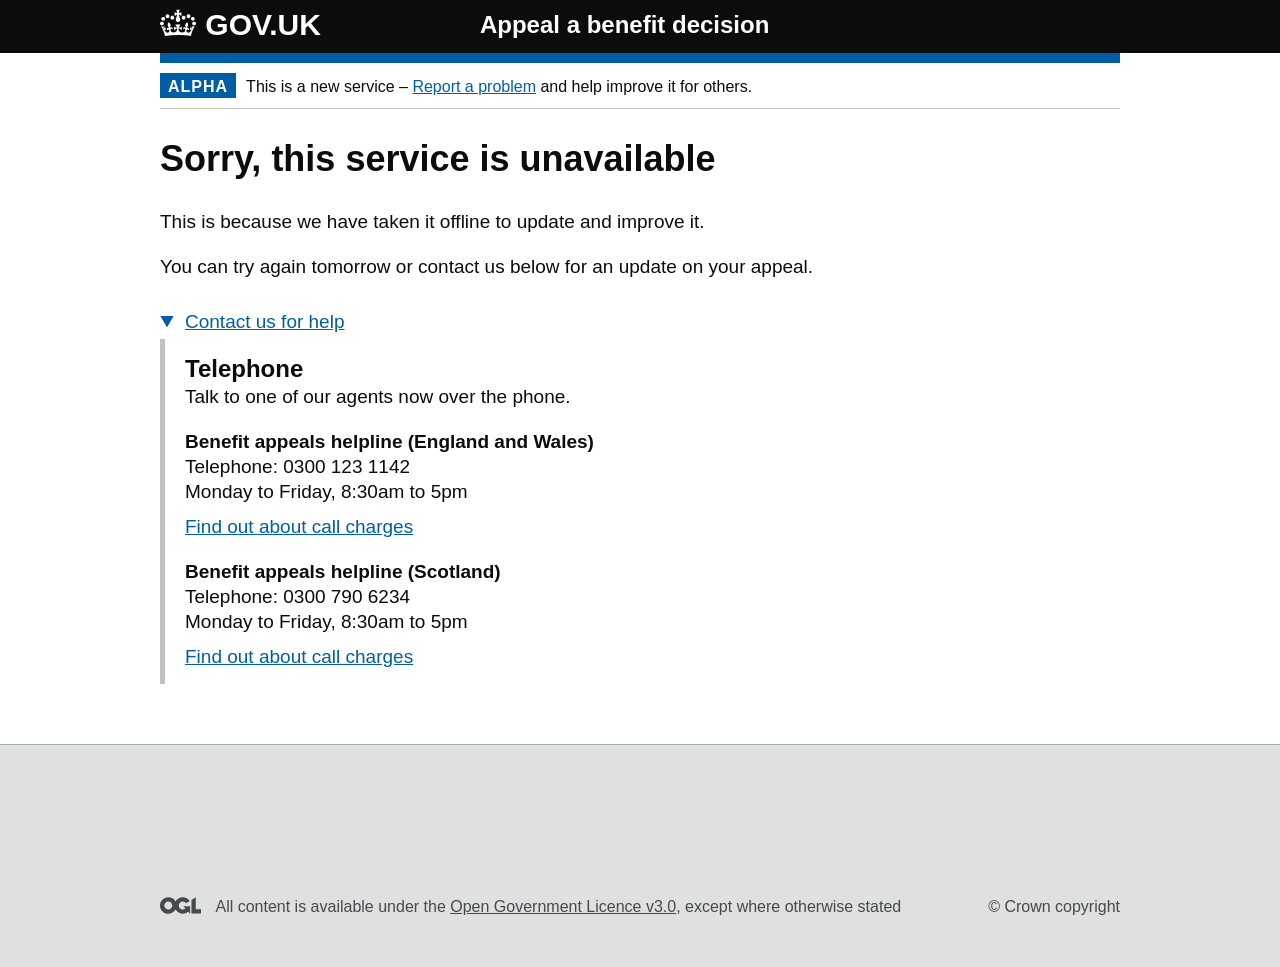
==== commit e649ef15: "Copy changes and links for sya and tya shutter pages" ====
--- a/shutterPages/tya/index.html
+++ b/shutterPages/tya/index.html
@@ -49,9 +49,35 @@
         
         <main class="govuk-main-wrapper " id="main-content" role="main">
             <h2 class="govuk-heading-l">
-                We’re sorry but this online service is currently unavailable
+                Sorry, this service is unavailable
             </h2>
-            <p>If you want an update on your appeal you can call 0300 123 1142.</p>
+            <p>This is because we have taken it offline to update and improve it.</p>
+            <p>You can try again tomorrow or contact us below for an update on your appeal.</p>
+            <details class="govuk-details contact-us" role="group" open="">
+                <summary class="govuk-details__summary" role="button" aria-controls="details-content-80f97315-a6fc-40d0-a1c1-1445f7f0b40c" aria-expanded="true">
+                    <span class="govuk-details__summary-text">
+                    Contact us for help
+                    </span>
+                </summary>
+                <div class="govuk-details__text" id="details-content-80f97315-a6fc-40d0-a1c1-1445f7f0b40c" aria-hidden="false">
+                    <h2 class="govuk-heading-m govuk-!-margin-bottom-0">Telephone</h2>
+                    <p class="govuk-body govuk-!-margin-bottom-2">Talk to one of our agents now over the phone.</p>
+                    <h3 class="govuk-heading-s govuk-!-margin-bottom-0">Benefit appeals helpline (England and Wales)</h3>
+                    <p class="govuk-body govuk-!-margin-bottom-0">Telephone: 0300 123 1142</p>
+                    <p class="govuk-body govuk-!-margin-bottom-2">Monday to Friday, 8:30am to 5pm</p>
+                    <p class="govuk-body govuk-!-margin-bottom-2">
+                        <a class="govuk-link" href="https://www.gov.uk/call-charges" target="_blank">Find out about call charges</a>
+                    </p>
+                    <h3 class="govuk-heading-s govuk-!-margin-bottom-0">Benefit appeals helpline (Scotland)</h3>
+                    <p class="govuk-body govuk-!-margin-bottom-0">Telephone: 0300 790 6234</p>
+                    <p class="govuk-body govuk-!-margin-bottom-2">Monday to Friday, 8:30am to 5pm</p>
+                    <p class="govuk-body">
+                        <a class="govuk-link" href="https://www.gov.uk/call-charges" target="_blank">Find out about call charges</a>
+                    </p>
+                </div>
+                    
+        
+                  </details>
         </main>
     </div>
 
--- a/shutterPages/tya/main.css
+++ b/shutterPages/tya/main.css
@@ -1,5 +1,9 @@
+html {
+    background-color: #dee0e2
+}
 body {
     margin: 0;
+    background: white;
 }
 
 .govuk-link,a {
